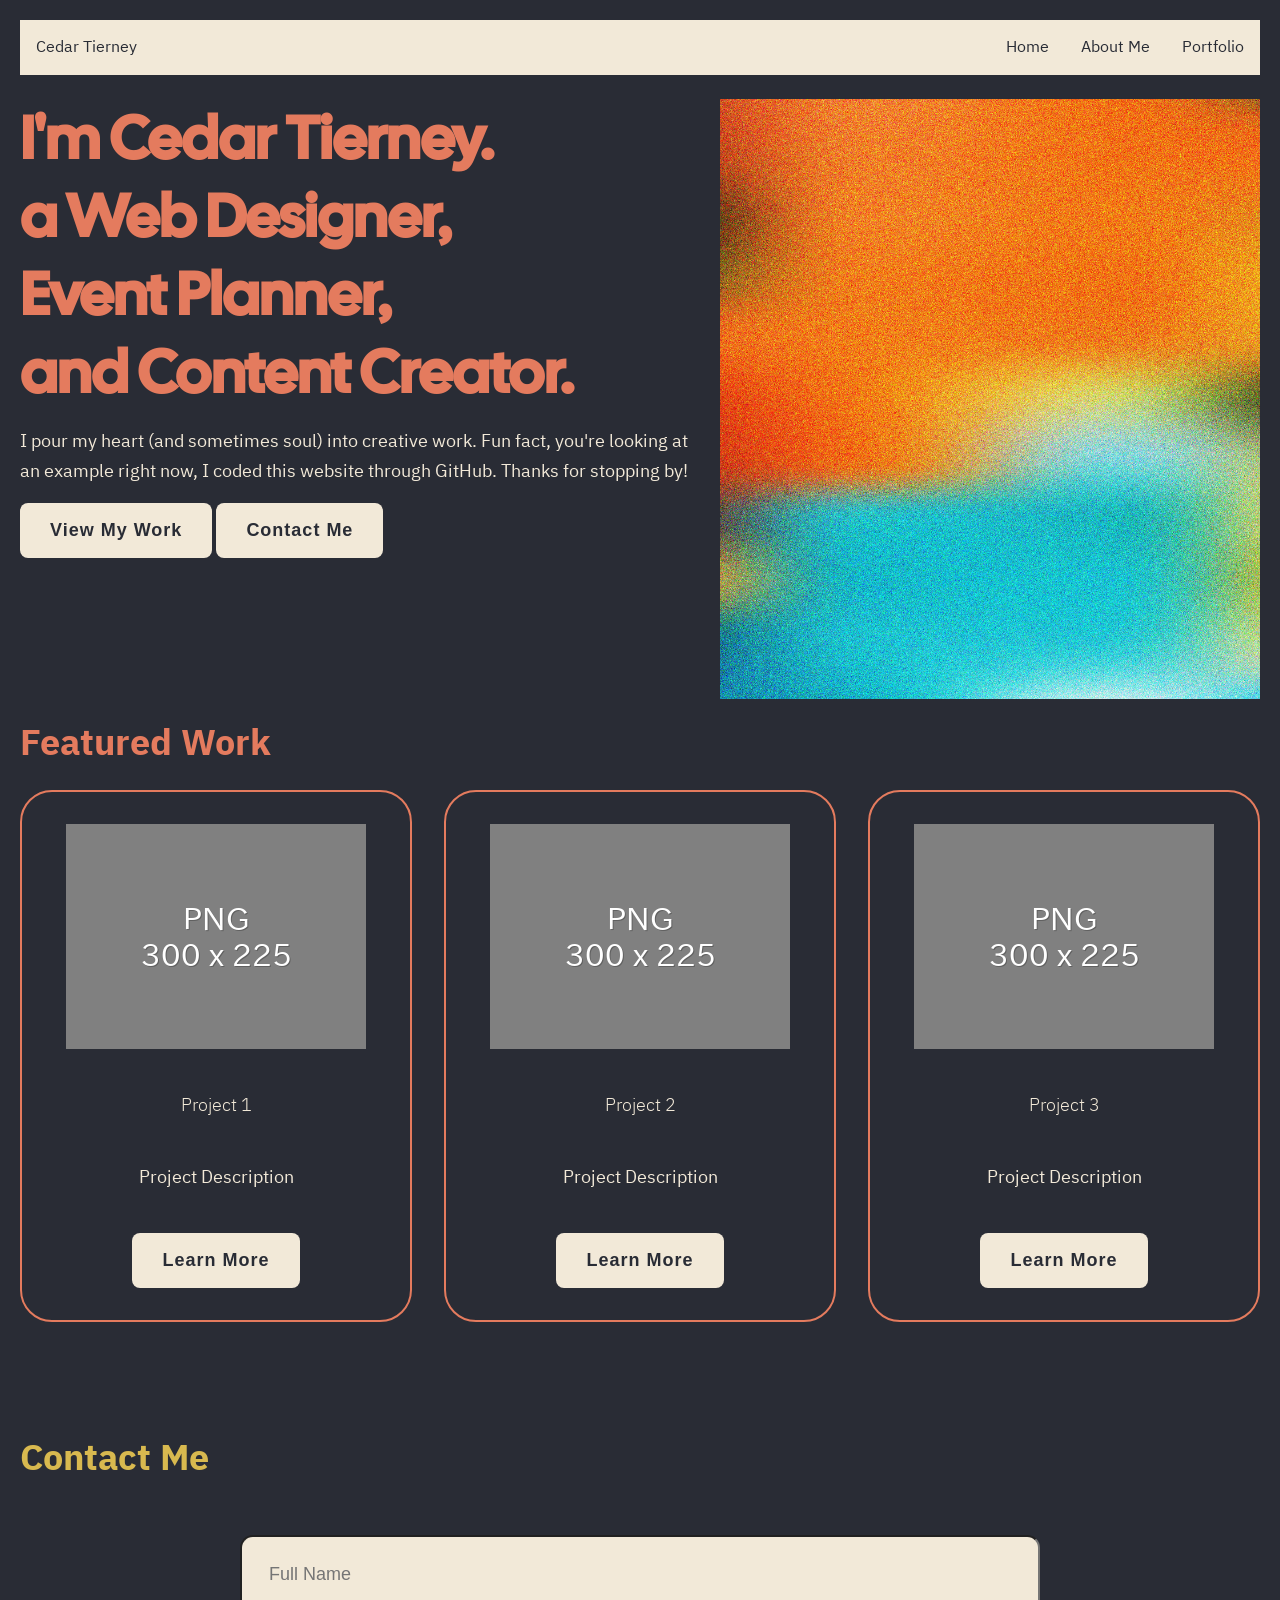
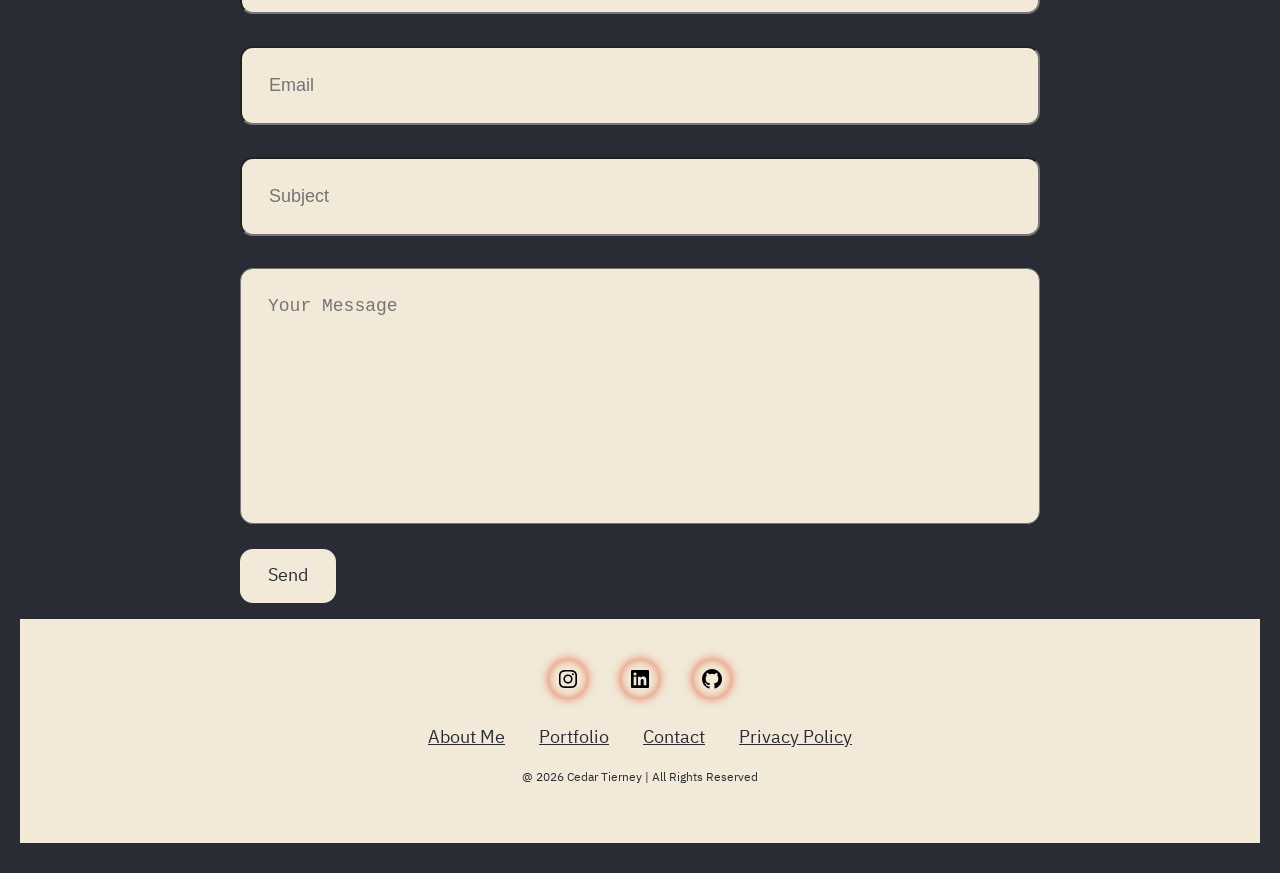
==== index.html @ a6abe727 "Change buttons to links for portfolio navigation" ====
<!DOCTYPE html>
<html lang="en">
<head>
    <meta charset="UTF-8">
    <meta name="viewport" content="width=device-width, initial-scale=1.0">
    <link rel="preconnect" href="https://fonts.googleapis.com">
<link rel="preconnect" href="https://fonts.gstatic.com" crossorigin>
<link href="https://fonts.googleapis.com/css2?family=Cal+Sans&family=IBM+Plex+Sans+Thai+Looped:wght@400;500;700&display=swap" rel="stylesheet">
    <title>Cedar Tierney's Portfolio</title>
    <link rel="stylesheet" href="style.css">
</head>
<body>

<!--nav bar-->
    
    <nav aria-label="Main navigation">
        <span class="nav-brand">Cedar Tierney</span>
        <ul>
            <li><a href="#about">Home</a></li>
            <li><a href="aboutme.html">About Me</a></li>
            <li><a href="portfolio.html">Portfolio</a></li>
        </ul>
    </nav>

<!--hero section-->

    <main class="portfolio-grid">
            <section id="about" class="about-sec">
  <div class="about-copy">
    <h1 class="mobile-center-heading">I'm Cedar Tierney. <span><br>a Web Designer,<br>Event Planner,<br>and Content Creator.</span></h1>
    <p>I pour my heart (and sometimes soul) into creative work. Fun fact, you're looking at an example right now, I coded this website through GitHub. Thanks for stopping by!</p>
    <div class="btn-box">
      <button href="portfolio.html" class="btn-1">View My Work</button>
      <button class="btn-2">Contact Me</button>
    </div>
  </div>

  <div class="img-box">
    <img src="images/AdobeStock_2054906013.jpeg" alt="Colorful abstract with orange red blue yellow green with grain overlay">
  </div>
</section>

<!--featured work section + project gallery-->

        <section class="featured-work">
            <h2 class="mobile-center-heading">Featured Work</h2>
        </section>
<!--first project-->
     <section id="projects" class="projects">
  <div class="projects-grid">
    <div class="projects-card">
      <img src="images/project-1.png" alt="">
      <h3>Project 1</h3>
      <p>Project Description</p>
      <button href="portfolio.html" class="btn-3">Learn More</button>
    </div>
<!--second project-->   
         <div class="projects-card">
      <img src="images/project-2.png" alt="">
      <h3>Project 2</h3>
      <p>Project Description</p>
      <button href="portfolio.html" class="btn-4">Learn More</button>
    </div>
<!--third project-->      
            <div class="projects-card">
      <img src="images/project-3.png" alt="">
      <h3>Project 3</h3>
      <p>Project Description</p>
      <button href="portfolio.html" class="btn-5">Learn More</button>
    </div>
  </div>
</section>
<!--contact me section + form-->
        
        <section class ="contact-form">
            <h2 class = "contact-me">Contact <span>Me</span></h2>    
            <form action ="#">
                <div class ="input-box">
                    <input type="text" placeholder="Full Name">
                    <input type="email"
                        placeholder="Email">
                    
                </div>    
                <div class ="input-box">
                    <input type="text"
                        placeholder="Subject">
                </div>    

                <textarea name="" id="" cols="30" rows ="10" placeholder="Your Message"></textarea>
                <input type="submit" value="Send"
                    class="btn-6">
            </form>

<!--footer section-->

        <footer class="footer">

            <div class="social">
                <a href="https://www.instagram.com/rsj_ctierney">
        <img src="images/bx-instagram.svg" alt="Instagram">
    </a>
    <a href="https://www.linkedin.com/in/cedar-tierney-rsj/">
        <img src="images/bx-linkedin-square.svg" alt="LinkedIn">
    </a>
    <a href="https://github.com/velvethyacinth">
        <img src="images/bx-github.svg" alt="GitHub">
    </a>
            </div>    
            
            <ul class="list">
                <li>
                    <a href="aboutme.html">About Me</a>
                </li> 
                 <li>
                    <a href="portfolio.html">Portfolio</a>
                </li> 
                 <li>
                    <a href="#contact-form">Contact</a>
                </li> 
                 <li>
                    <a href="#">Privacy Policy</a>
                </li> 
            </ul>    

            <p class="copyright">@ 2026 Cedar Tierney | All Rights Reserved</p>    
            
              <script src="index.js"></script>
</body>
</html>
---- style.css ----
/* Base page styles */
html {
  background-color: #292C35;
}
body {
  font-family: "IBM Plex Sans Thai Looped", sans-serif;
  font-weight: 400;
  margin: 20px;
  font-style: normal;
}

/* Headings */

h1 {
  font-family: "Cal Sans", sans-serif;
  font-weight: 700;
  font-size: 60px;
  font-style: normal;
  color: #e47b5e; 
  margin-top: 0;
  margin-bottom: 1rem;
}

h2 {
  font-family: "IBM Plex Sans Thai Looped", sans-serif;
  font-weight: 700;
  font-size: 18px;
  font-style: normal;
  color: #d8b94f;
}

h3{
  font-family: "IBM Plex Sans Thai Looped", sans-serif;
  font-weight: 300;
  font-size: 18px;
  font-style: normal;
  color: #f2e9d8;
}

/* Paragraphs */
p {
    color: #f2e9d8;
    font-size: 18px;
    margin-top: 0;
    margin-bottom: 1rem;
}

.grid-container {
    display: grid;
    grid-template-columns: 1fr;
    gap: 20px;
}

/* Tablet Layout (Screens 768px and up) */
@media (min-width: 768px) {
    .grid-container {
        grid-template-columns: repeat(2, 1fr); /* 2 equal columns */
    }
}

/* Desktop Layout (Screens 1024px and up) */
@media (min-width: 1024px) {
    .grid-container {
        grid-template-columns: repeat(4, 1fr); /* 4 equal columns */
    }
}

/*hero section + image*/

.about-sec {
  display: grid;
  grid-template-columns: minmax(0, 1fr) minmax(0, 540px);
  gap: 32px;
  align-items: start;
}

.about-copy h1,
.about-copy p {
  margin: 0 0 1rem;
}

.about-sec > .btn-box {
    grid-column: 1;
    grid-row: 3;
}

.about-sec .btn-1{
  padding: 15px 28px;
  background-color:#f2e9d8;
  color: #292c35;
  border: 2px solid transparent;
  border-radius: 8px;
  font-size: 18px;
  letter-spacing: 1px;
  font-weight: 600;
  transition: 0.3s ease;
  cursor: pointer;
}

.btn-1:hover {
    background-color: #e47b5e;
}

.about-sec .btn-2{
  padding: 15px 28px;
  background-color:#f2e9d8;
  color: #292c35;
  border: 2px solid transparent;
  border-radius: 8px;
  font-size: 18px;
  letter-spacing: 1px;
  font-weight: 600;
  transition: 0.3s ease;
  cursor: pointer;
}

.btn-2:hover {
    background-color: #d8b94f;
}

.img-box {
    grid-column: 2;
    grid-row: 1 / span 3;
    justify-self: center;
    width: 100%;
    max-width: 540px;
}

.img-box img {
    display: block;
    width: 100%;
    max-width: 540px;
    height: 600px;
    object-fit: cover;
}

/*featured projects header + grid*/

.featured-work h2 {
  color: #e47b5e;
  text-align: left;
  margin-top: 1rem;
  margin-bottom: 1rem;
  font-size: 36px;
}
*,
*::before,
*::after {
  box-sizing: border-box;
}
.projects-grid {
  display: grid;
  grid-template-columns: repeat(auto-fit, minmax(min(100%, 300px), 1fr));
  gap: 2rem;
}
.projects-card {
  min-width: 0;
  padding: 2rem 1rem;
  display: flex;
  flex-direction: column;
  align-items: center;
  text-align: center;
  gap: 1.5rem;
  border: 2px solid #e47b5e;
  border-radius: 2rem;
  transition: 0.3s ease-in-out;
}
.projects-card:hover {
  transform: translateY(-10px) scale(1.02);
}
.projects-card img {
  display: block;
  max-width: 100%;
  height: auto;
}
.projects-card button{
  padding: 15px 28px;
  background-color:#f2e9d8;
  color: #292c35;
  border: 2px solid transparent;
  border-radius: 8px;
  font-size: 18px;
  letter-spacing: 1px;
  font-weight: 600;
  transition: 0.3s ease;
  cursor: pointer;
}
.projects-card button:hover {
  border: 2px solid #d8b94f;
  background-color: #f2e9d8;
  color: #292c35;
}

/*contact me section + form*/

.contact-form h2{
  text-align: left;
  margin-top: 3em;
  margin-botton: 1em;
  font-size: 36px;
}

.contact-form form{
  max-width: 50em;
  margin: 1rem auto;
  text-align: left;
  margin-botton: 3em;
}

.contact-form form .input-box{
  display: flex;
  justify-content: left;
  flex-wrap: wrap;
}

.contact-form form .input-box input,
.contact-form form textarea{
  width: 100%;
  padding: 1.5em;
  font-size: 18px;
  color: #292c35;
  background: #f2e9d8;
  border-radius: .8rem;
  margin: 1rem 0;
  resize: none;
}
.btn-6 {
    display: inline-block;
    width: auto;
    padding: 12px 28px;
    border: 0;
    border-radius: 0.8rem;
    background-color: #f2e9d8;
    color: #292c35;
    font: inherit;
    font-size: 18px;
    cursor: pointer;
}

.btn-6:hover {
    background-color: #d8b94f;
}

/*footer section*/

.footer{
  position: relative;
  bottom: 0;
  width: 100%;
  padding: 40px 0;
  background-color: #f2e9d8;
}
.footer .social{
  display: flex;
  justify-content: center;
  align-items: center;
  gap: 16px;
  text-align: center;
  padding-bottom: 25px;
  color: #292c35;
}
.footer .social a{
  font-size: 24px;
  color: #292c35;
  border: 2px sold #e47b5e;
  width: 40px;
  height: 40px;
  line-height: 38px;
  display: flex;
  align-items: center;
  justify-content: center;
  border-radius: 50%;
  margin: 0 8px;
  box-shadow: inset 0 0 10px #e47b5e, 0 0 10px #e47b5e;
  transition: 0.3s ease;
}
.footer .social a:hover{
  transform: scale(1.2)translateY(-10px);
  color: #e47b5e;
  border: 2px solid #e47b5e;
}
.footer .social img {
  display: block;
  width: 24px;
  height: 24px;
}
.footer ul{
  margin-top: 0;
  padding: 0;
  font-size: 18px;
  line-height: 1.6;
  margin-bottom: 0;
  text-align: center;
}
.footer ul li a{
  color: #292c35;
  border-botton: 3px solid transparent;
  transition: 0.3s ease;
}
.footer ul li a:hover{
  border-bottom: 3px solid #e47b5e;
}
.footer ul li{
  display: inline-block;
  padding: 0 15px;
}
.footer .copyright{
  margin-top: 15px;
  text-align: center;
  font-size: 12px;
  color: #292c35;
}
  
/* Tablet & Desktop Layout (600px and up) */
@media (min-width: 600px) {
    .mobile-center-heading {
        grid-area: 1 / span 6;
    }
    .section {
        grid-area: 2 / span 1;
    }
}

/* Mobile Layout Fixes (767px and down) */
@media (max-width: 767px) {
    .about-sec {
        grid-template-columns: minmax(0, 1fr);
    }
    .about-sec > h1,
    .about-sec > p,
    .about-sec > .btn-box,
    .img-box {
        grid-column: 1;
        grid-row: auto;
    }
    .mobile-center-heading {
        text-align: center;
        display: block;
        padding-left: 15px;
        padding-right: 15px;
        margin-bottom: 20px;
    }
}

/* Device Orientation Font Size Adjustment */
@media (orientation: portrait) {
    body {
        font-size: 18px;
    }
}

/* Horizontal Navigation Bar */
nav {
    display: flex;
    align-items: center;
    justify-content: space-between;
    background-color: #f2e9d8;
    margin-bottom: 1.5rem;
}
.nav-brand {
    color: #292c35;
    padding: 14px 16px;
    margin-right: auto;
}

nav ul {
    display: flex;
    align-items: center;
    list-style: none;
    background: transparent;
    margin: 0;
    padding: 0;
    flex-wrap: wrap;
}

nav li {
    float: none;
}

nav a:link,
nav a:visited {
    display: block;
    padding: 14px 16px;
    color: #292c35;
    text-decoration: none;
}

nav a:hover,
nav a:active {
    color: white;
    background-color: #111;
    text-decoration: underline;
}
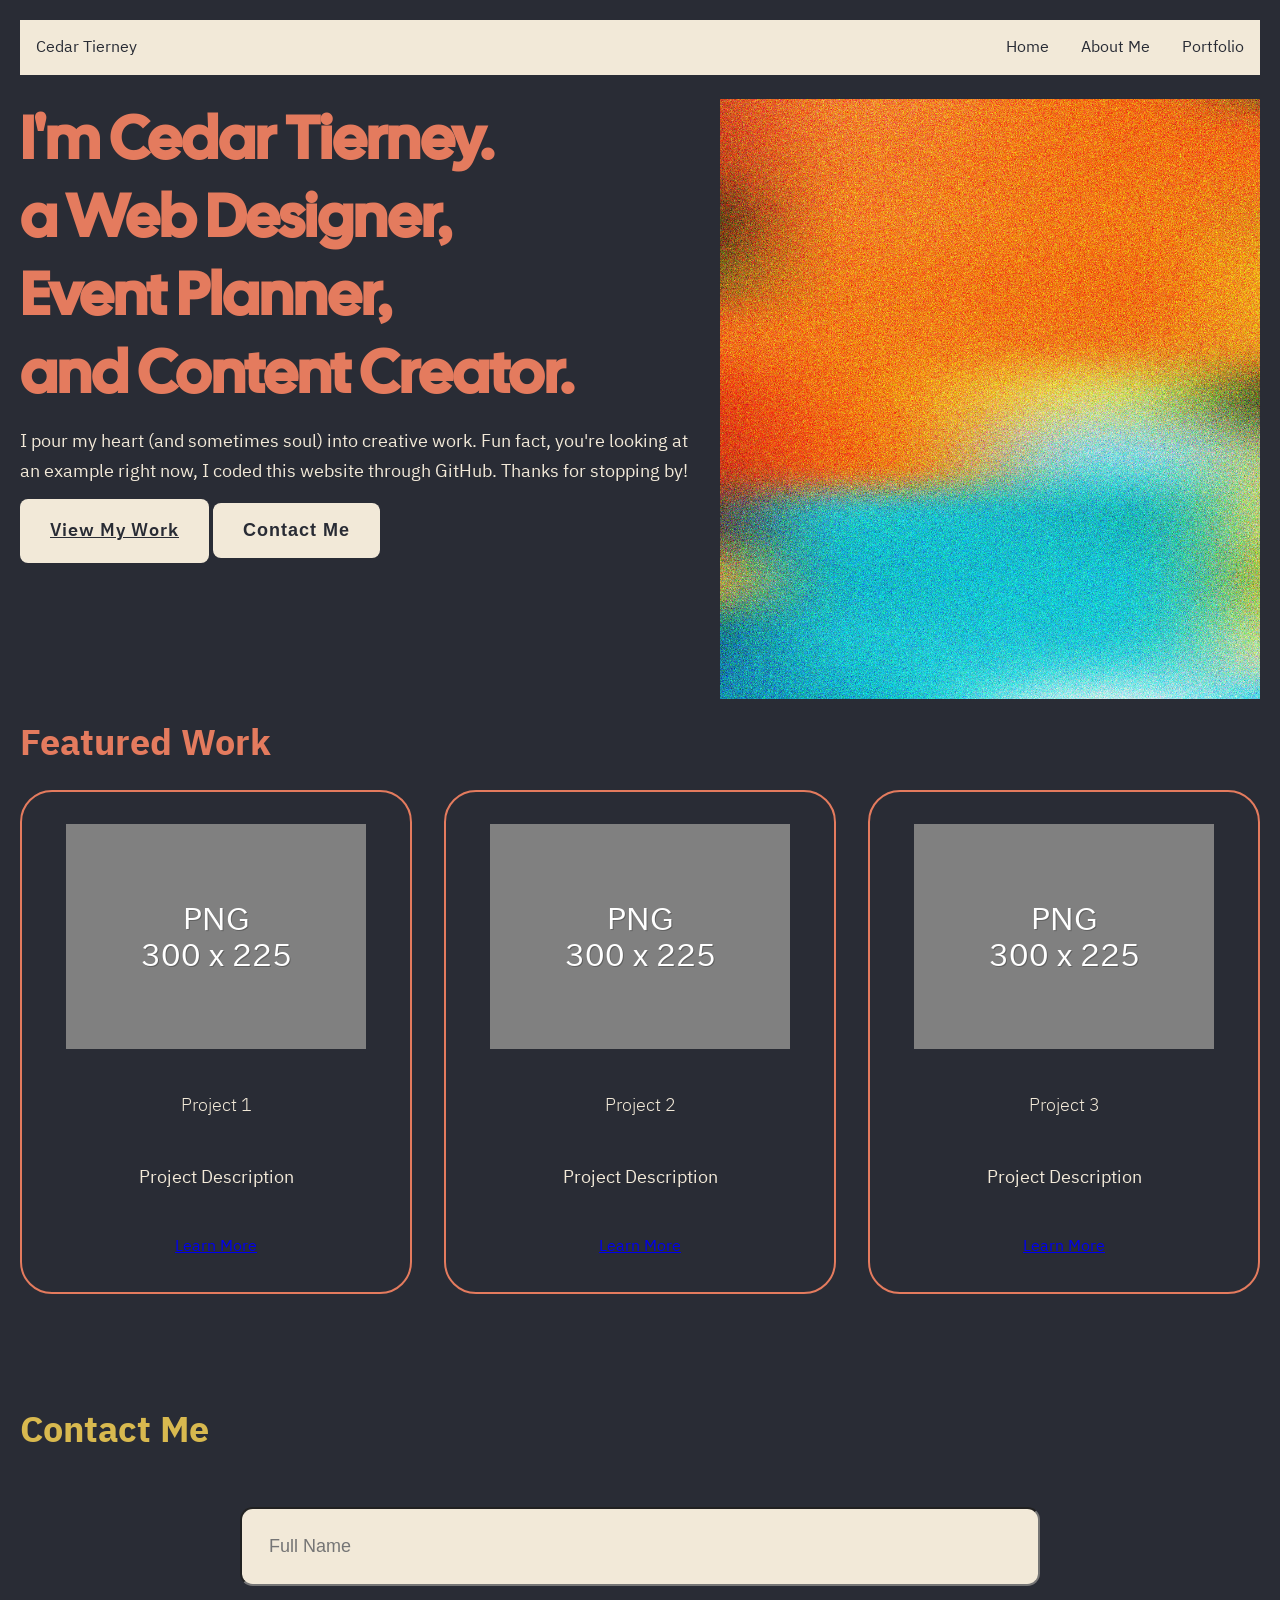
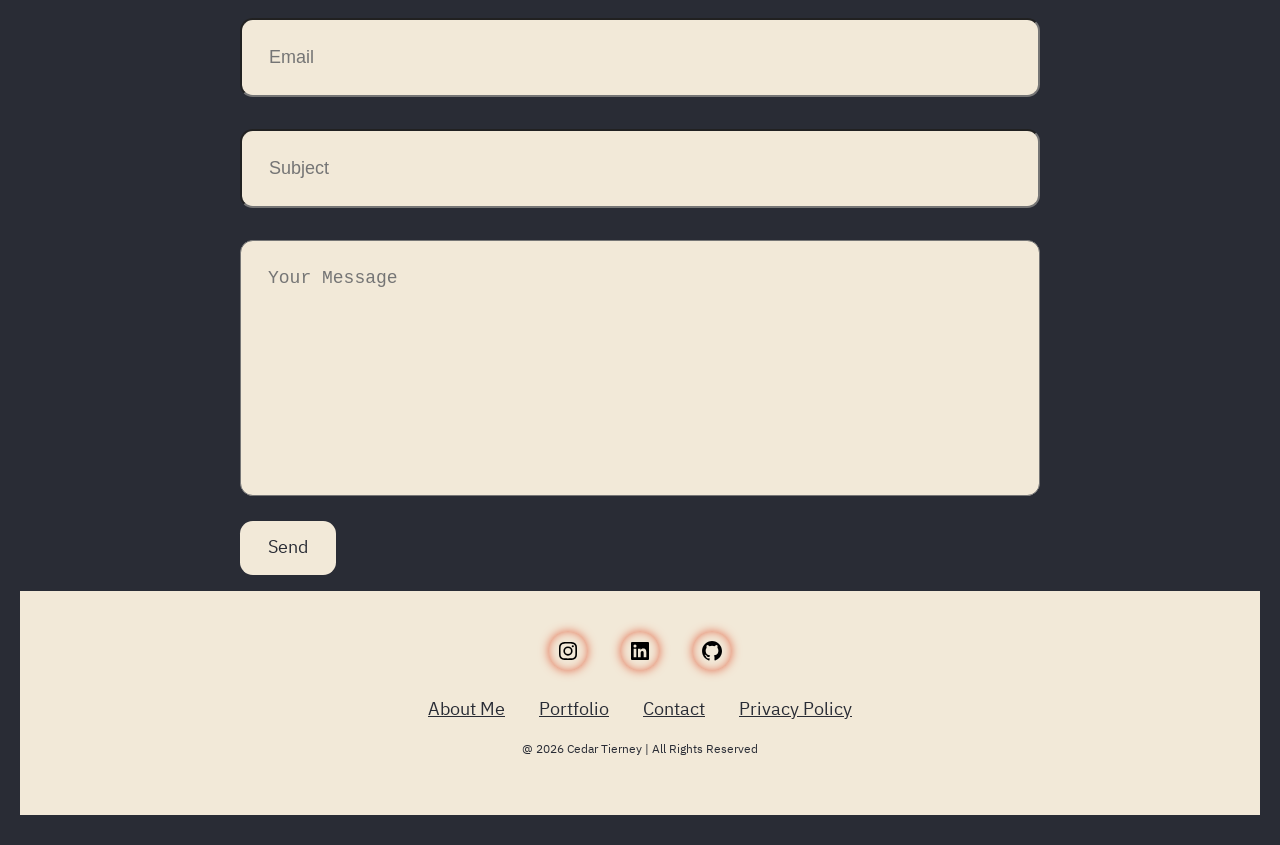
==== commit 2f07b3d2: "Replace buttons with links for navigation" ====
--- a/index.html
+++ b/index.html
@@ -30,7 +30,7 @@
     <h1 class="mobile-center-heading">I'm Cedar Tierney. <span><br>a Web Designer,<br>Event Planner,<br>and Content Creator.</span></h1>
     <p>I pour my heart (and sometimes soul) into creative work. Fun fact, you're looking at an example right now, I coded this website through GitHub. Thanks for stopping by!</p>
     <div class="btn-box">
-      <button href="portfolio.html" class="btn-1">View My Work</button>
+      <a href="portfolio.html" class="btn-1">View My Work</a>
       <button class="btn-2">Contact Me</button>
     </div>
   </div>
@@ -52,21 +52,21 @@
       <img src="images/project-1.png" alt="">
       <h3>Project 1</h3>
       <p>Project Description</p>
-      <button href="portfolio.html" class="btn-3">Learn More</button>
+      <a href="portfolio.html" class="btn-3">Learn More</a>
     </div>
 <!--second project-->   
          <div class="projects-card">
       <img src="images/project-2.png" alt="">
       <h3>Project 2</h3>
       <p>Project Description</p>
-      <button href="portfolio.html" class="btn-4">Learn More</button>
+      <a href="portfolio.html" class="btn-4">Learn More</a>
     </div>
 <!--third project-->      
             <div class="projects-card">
       <img src="images/project-3.png" alt="">
       <h3>Project 3</h3>
       <p>Project Description</p>
-      <button href="portfolio.html" class="btn-5">Learn More</button>
+      <a href="portfolio.html" class="btn-5">Learn More</a>
     </div>
   </div>
 </section>
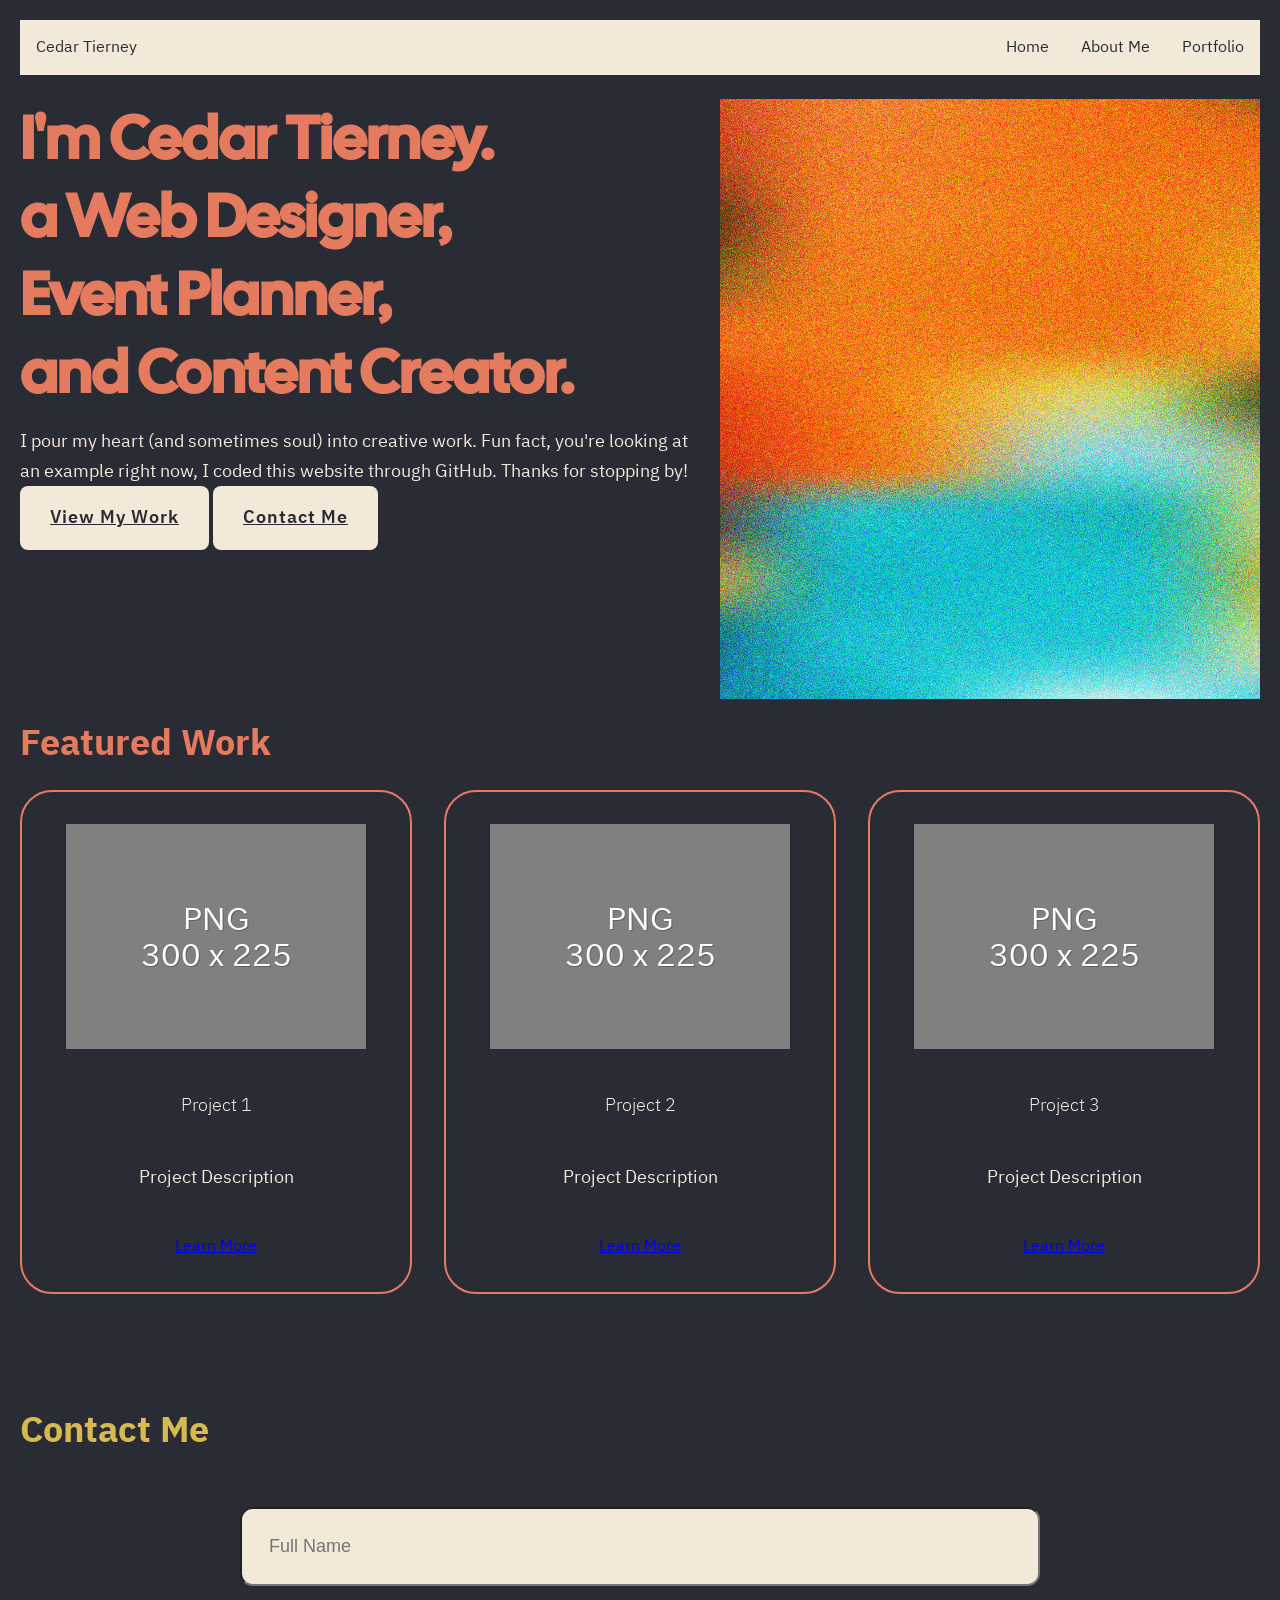
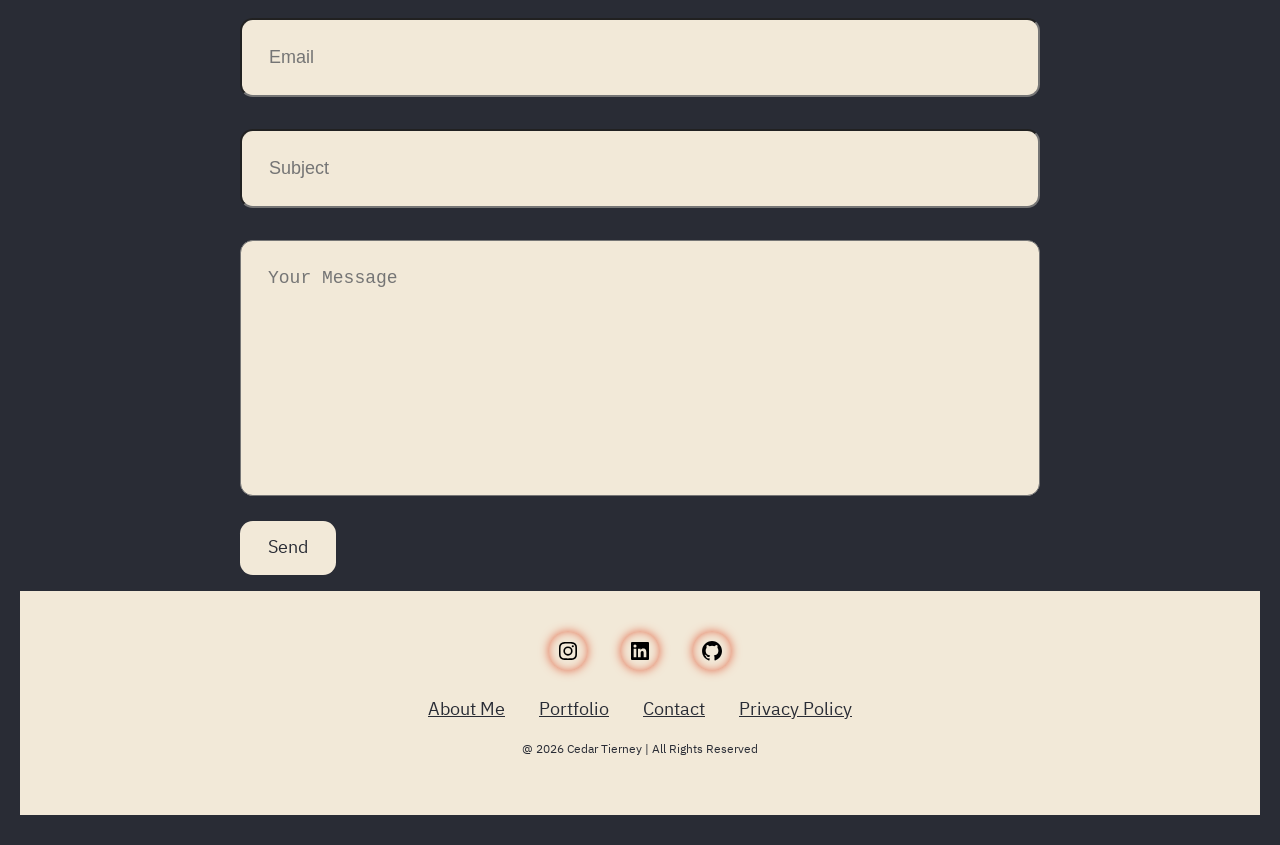
==== commit 7c5677b8: "Replace 'Contact Me' button with link" ====
--- a/index.html
+++ b/index.html
@@ -31,7 +31,7 @@
     <p>I pour my heart (and sometimes soul) into creative work. Fun fact, you're looking at an example right now, I coded this website through GitHub. Thanks for stopping by!</p>
     <div class="btn-box">
       <a href="portfolio.html" class="btn-1">View My Work</a>
-      <button class="btn-2">Contact Me</button>
+      <a href="#contact" class="btn-2">Contact Me</a>
     </div>
   </div>
 
@@ -72,7 +72,7 @@
 </section>
 <!--contact me section + form-->
         
-        <section class ="contact-form">
+        <section id= "contact" class ="contact-form">
             <h2 class = "contact-me">Contact <span>Me</span></h2>    
             <form action ="#">
                 <div class ="input-box">
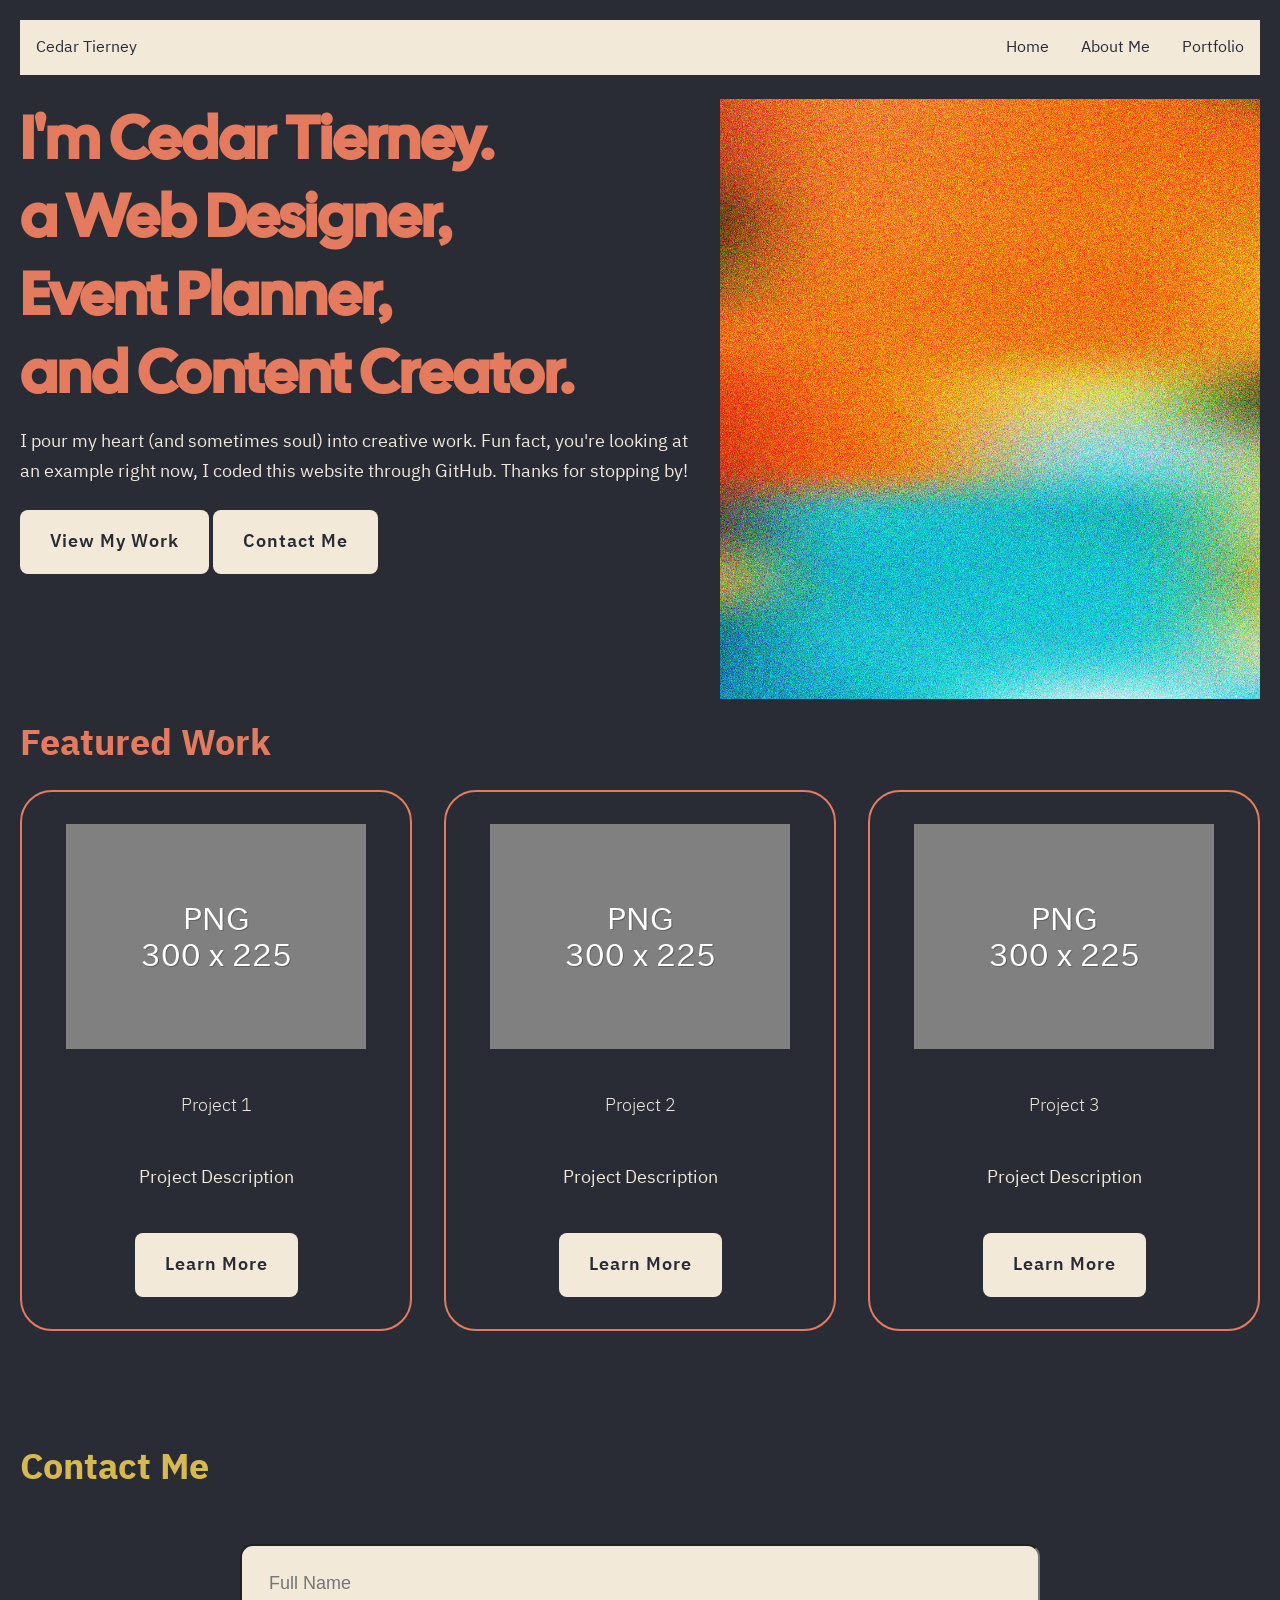
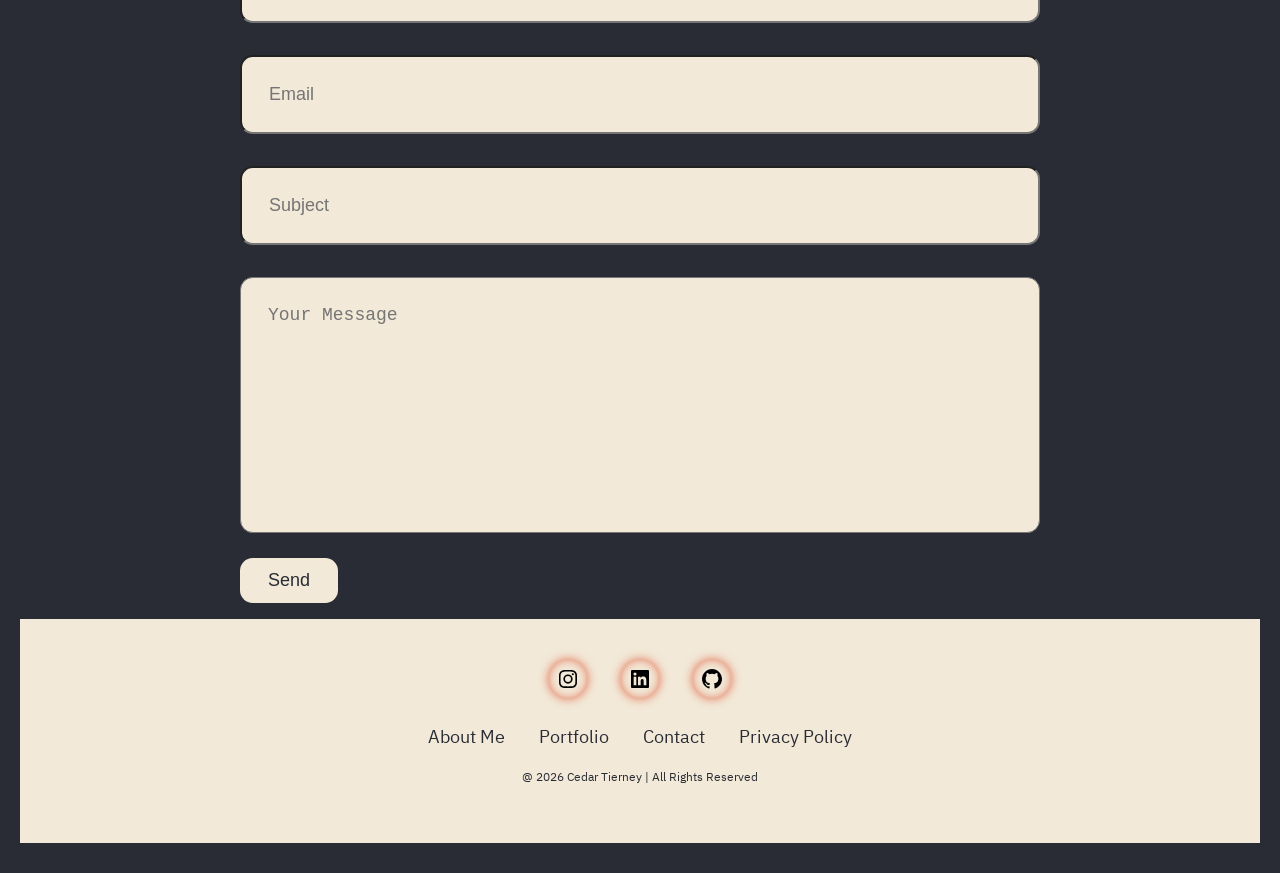
==== commit 77c4a300: "Change main class from 'portfolio-grid' to 'home-layout'" ====
--- a/index.html
+++ b/index.html
@@ -24,7 +24,7 @@
 
 <!--hero section-->
 
-    <main class="portfolio-grid">
+    <main class="home-layout">
             <section id="about" class="about-sec">
   <div class="about-copy">
     <h1 class="mobile-center-heading">I'm Cedar Tierney. <span><br>a Web Designer,<br>Event Planner,<br>and Content Creator.</span></h1>
--- a/style.css
+++ b/style.css
@@ -74,12 +74,22 @@
   align-items: start;
 }
 
+.about-copy {
+  display: flex;
+  flex-direction: column;
+  gap: 1rem;
+}
+
 .about-copy h1,
 .about-copy p {
-  margin: 0 0 1rem;
-}
-
-.about-sec > .btn-box {
+  margin: 0;
+}
+
+.about-copy p {
+  margin-bottom: 1.5rem;
+}
+
+.about-sec .btn-box{
     grid-column: 1;
     grid-row: 3;
 }
@@ -91,10 +101,12 @@
   border: 2px solid transparent;
   border-radius: 8px;
   font-size: 18px;
+  text-decoration: none;
   letter-spacing: 1px;
   font-weight: 600;
   transition: 0.3s ease;
   cursor: pointer;
+  
 }
 
 .btn-1:hover {
@@ -108,6 +120,7 @@
   border: 2px solid transparent;
   border-radius: 8px;
   font-size: 18px;
+  text-decoration: none;
   letter-spacing: 1px;
   font-weight: 600;
   transition: 0.3s ease;
@@ -173,19 +186,20 @@
   max-width: 100%;
   height: auto;
 }
-.projects-card button{
+.projects-card a{
   padding: 15px 28px;
   background-color:#f2e9d8;
   color: #292c35;
   border: 2px solid transparent;
   border-radius: 8px;
   font-size: 18px;
+  text-decoration: none;
   letter-spacing: 1px;
   font-weight: 600;
   transition: 0.3s ease;
   cursor: pointer;
 }
-.projects-card button:hover {
+.projects-card a:hover {
   border: 2px solid #d8b94f;
   background-color: #f2e9d8;
   color: #292c35;
@@ -232,7 +246,7 @@
     border-radius: 0.8rem;
     background-color: #f2e9d8;
     color: #292c35;
-    font: inherit;
+    font: IBM Plex Sans Thai Looped;
     font-size: 18px;
     cursor: pointer;
 }
@@ -294,6 +308,7 @@
 }
 .footer ul li a{
   color: #292c35;
+  text-decoration: none;
   border-botton: 3px solid transparent;
   transition: 0.3s ease;
 }
@@ -348,6 +363,161 @@
         font-size: 18px;
     }
 }
+
+/*grid display of all projects on porfolio.html*/
+
+/* portfolio collection */
+
+.portfolio-collection {
+  display: flex;
+  flex-direction: column;
+  gap: 28px;
+  padding: 64px 48px;
+  background: #fff;
+  border-block: 2px solid #141414;
+  color: #141414;
+  font-family: "IBM Plex Sans Thai Looped", sans-serif;
+}
+
+.portfolio-collection .portfolio-grid {
+  display: grid;
+  grid-template-columns: repeat(auto-fit, minmax(min(260px, 100%), 1fr));
+  gap: 28px;
+}
+
+.portfolio-heading {
+  display: flex;
+  flex-direction: column;
+  gap: 8px;
+}
+
+.portfolio-eyebrow {
+  margin: 0;
+  color: #4a4a4a;
+  font-size: 13px;
+  font-weight: 700;
+  letter-spacing: 0.1em;
+  text-transform: uppercase;
+}
+
+.portfolio-heading h2 {
+  margin: 0;
+  font-family: "Cal Sans", sans-serif;
+  font-size: clamp(30px, 4.5vw, 44px);
+  line-height: 1.1;
+}
+
+/* filter buttons */
+
+.portfolio-filters {
+  display: flex;
+  flex-wrap: wrap;
+  gap: 10px;
+}
+
+.portfolio-filters button {
+  min-height: 44px;
+  padding: 0 18px;
+  border: 2px solid #141414;
+  border-radius: 999px;
+  background: #fff;
+  color: #141414;
+  font: inherit;
+  font-weight: 700;
+  cursor: pointer;
+}
+
+.portfolio-filters button[aria-pressed="true"] {
+  background: #141414;
+  color: #fff;
+}
+
+.portfolio-filters button:focus-visible,
+.portfolio-card a:focus-visible {
+  outline: 3px solid #715b00;
+  outline-offset: 4px;
+}
+
+/* responsive project grid */
+
+.portfolio-grid {
+  display: grid;
+  grid-template-columns: repeat(auto-fit, minmax(min(260px, 100%), 1fr));
+  gap: 28px;
+}
+
+.portfolio-card {
+  min-width: 0;
+}
+
+.portfolio-card a {
+  display: flex;
+  height: 100%;
+  flex-direction: column;
+  gap: 12px;
+  color: inherit;
+  text-decoration: none;
+}
+
+.portfolio-thumb {
+  display: flex;
+  aspect-ratio: 4 / 3;
+  align-items: center;
+  justify-content: center;
+  overflow: hidden;
+  padding: 16px;
+  border: 2px dashed #6f6f6b;
+  background: #e0e0dc;
+  color: #4a4a4a;
+  text-align: center;
+  transition: transform 0.15s ease, box-shadow 0.15s ease;
+}
+
+.portfolio-thumb img {
+  width: 100%;
+  height: 100%;
+  object-fit: cover;
+}
+
+.portfolio-card a:hover .portfolio-thumb,
+.portfolio-card a:focus-visible .portfolio-thumb {
+  transform: translate(-3px, -3px);
+  border-style: solid;
+  box-shadow: 6px 6px 0 #141414;
+}
+
+.portfolio-card h3 {
+  margin: 0;
+  font-family: "Cal Sans", sans-serif;
+  font-size: 22px;
+}
+
+.portfolio-card-meta {
+  color: #4a4a4a;
+}
+
+@media (max-width: 600px) {
+  .portfolio-collection {
+    padding: 48px 20px;
+  }
+}
+
+@media (prefers-reduced-motion: reduce) {
+  .portfolio-thumb {
+    transition: none;
+  }
+}
+
+ 
+
+
+ 
+ 
+
+ 
+ 
+
+
 
 /* Horizontal Navigation Bar */
 nav {
@@ -387,7 +557,7 @@
 
 nav a:hover,
 nav a:active {
-    color: white;
-    background-color: #111;
-    text-decoration: underline;
-}
+    color: #f2e9d8;
+    background-color: #292c35;
+    text-decoration: none;
+}
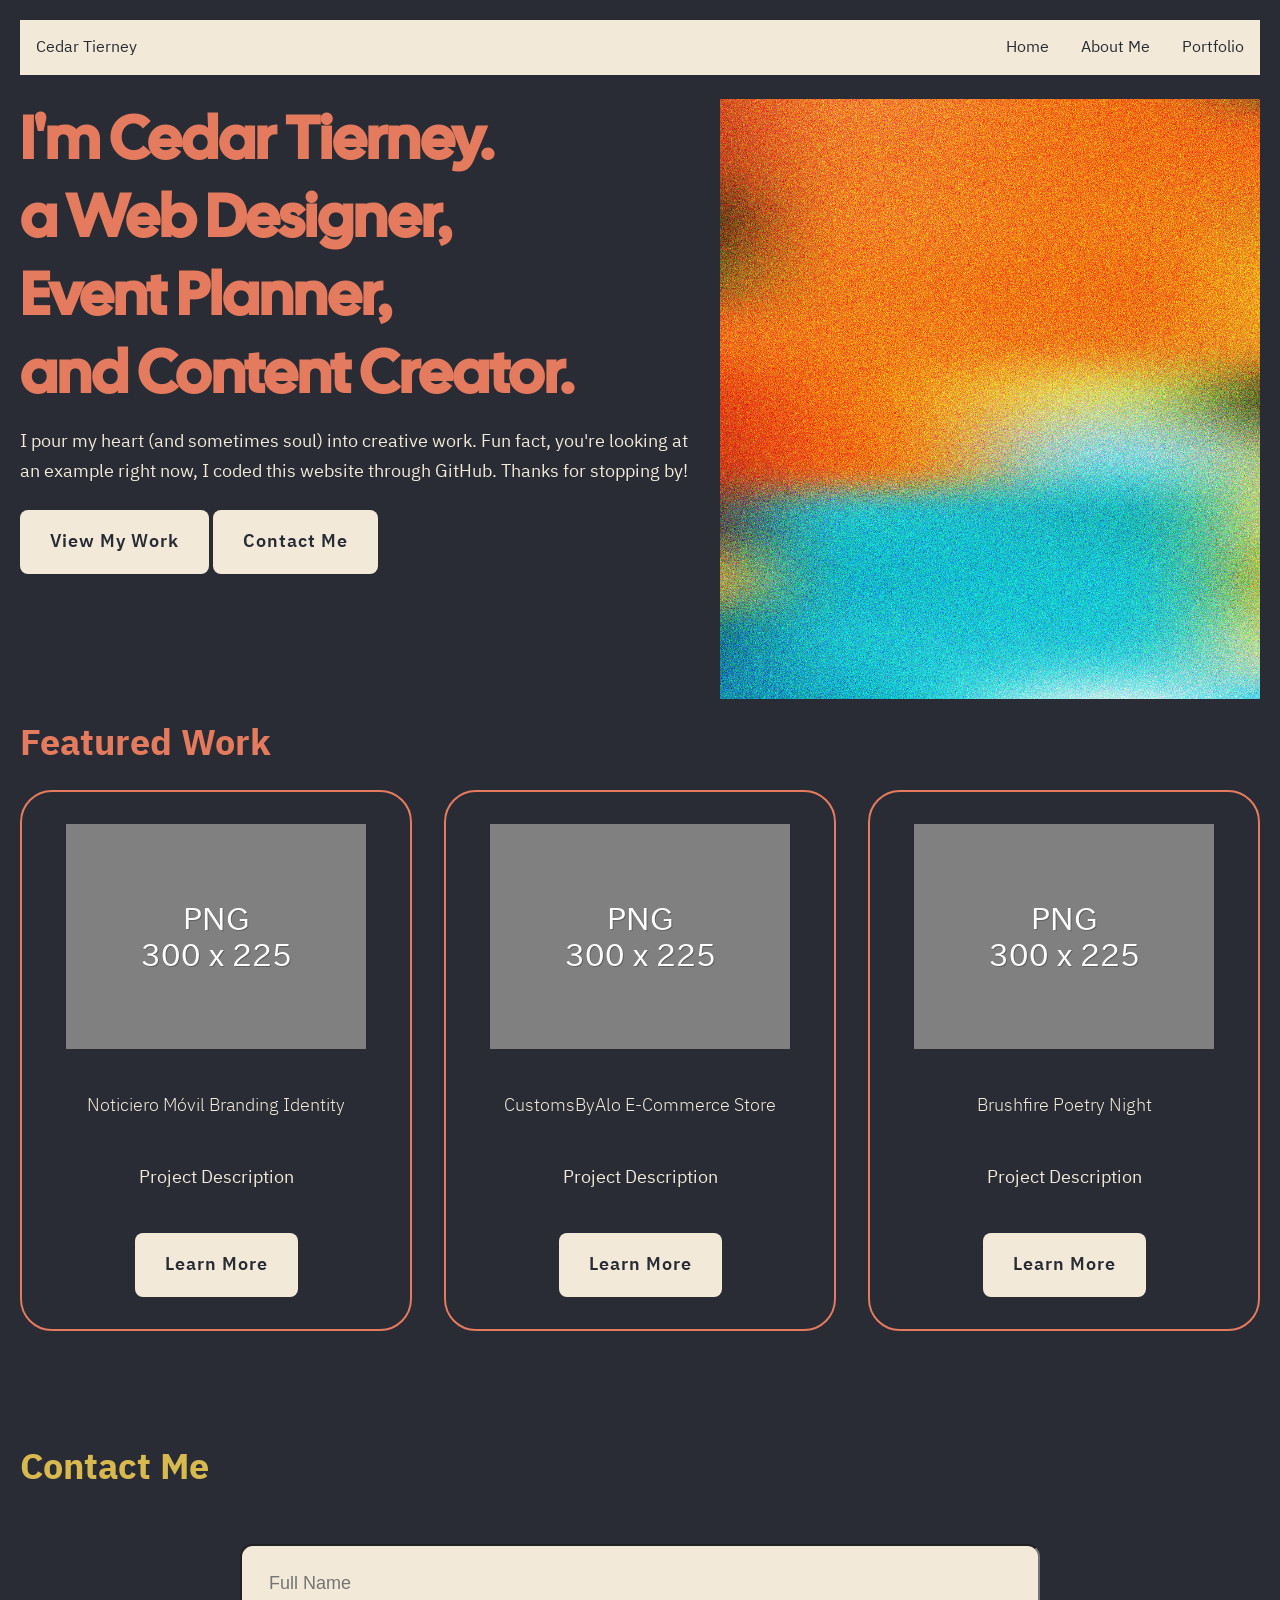
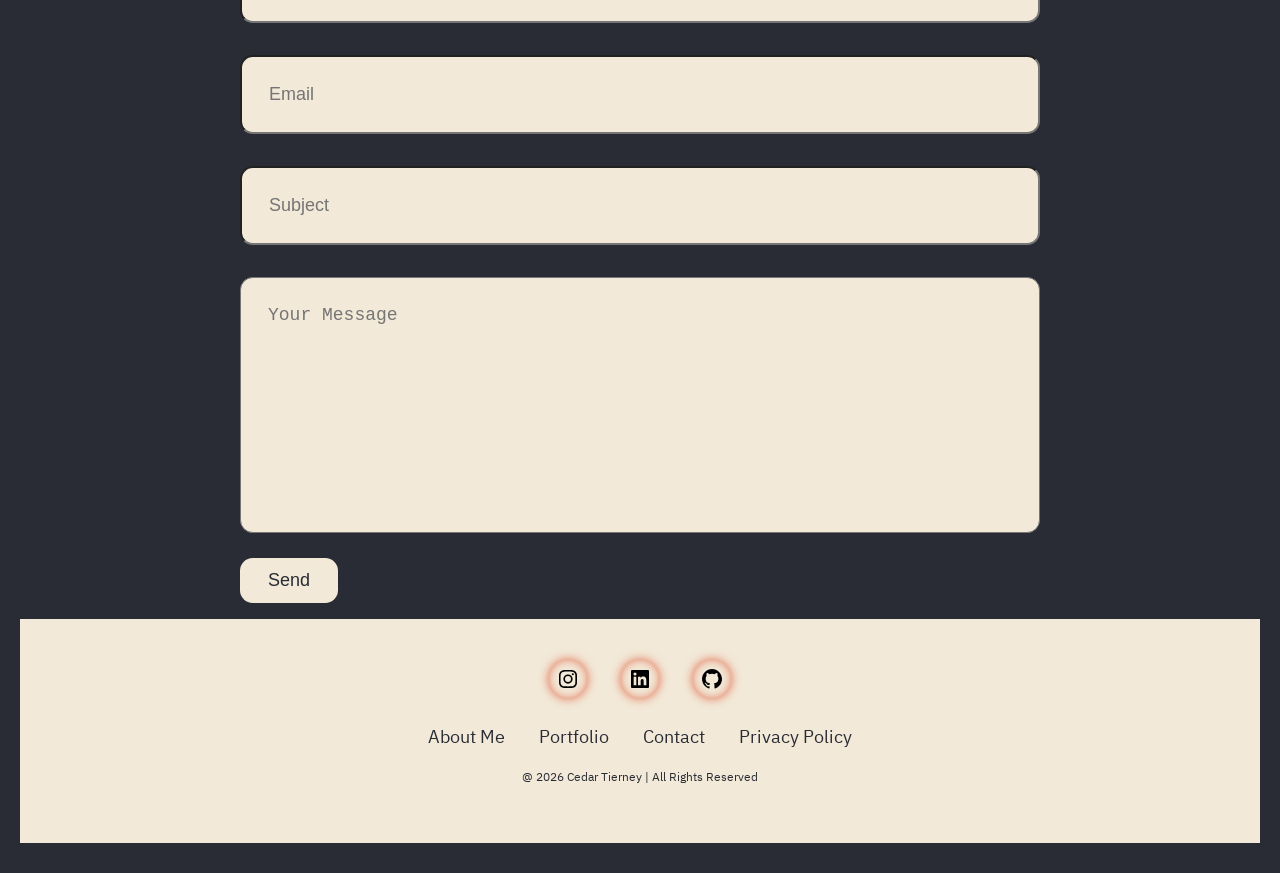
==== commit 52c4b7b8: "Update project titles in index.html" ====
--- a/index.html
+++ b/index.html
@@ -50,21 +50,21 @@
   <div class="projects-grid">
     <div class="projects-card">
       <img src="images/project-1.png" alt="">
-      <h3>Project 1</h3>
+      <h3>Noticiero Móvil Branding Identity</h3>
       <p>Project Description</p>
       <a href="portfolio.html" class="btn-3">Learn More</a>
     </div>
 <!--second project-->   
          <div class="projects-card">
       <img src="images/project-2.png" alt="">
-      <h3>Project 2</h3>
+      <h3>CustomsByAlo E-Commerce Store</h3>
       <p>Project Description</p>
       <a href="portfolio.html" class="btn-4">Learn More</a>
     </div>
 <!--third project-->      
             <div class="projects-card">
       <img src="images/project-3.png" alt="">
-      <h3>Project 3</h3>
+      <h3>Brushfire Poetry Night</h3>
       <p>Project Description</p>
       <a href="portfolio.html" class="btn-5">Learn More</a>
     </div>
--- a/style.css
+++ b/style.css
@@ -66,6 +66,10 @@
 }
 
 /*hero section + image*/
+
+.home-layout {
+  display: block;
+}
 
 .about-sec {
   display: grid;
@@ -373,9 +377,9 @@
   flex-direction: column;
   gap: 28px;
   padding: 64px 48px;
-  background: #fff;
-  border-block: 2px solid #141414;
-  color: #141414;
+  background: #292c35;
+  border-block: 2px solid #292c35;
+  color: #f2e9d8;
   font-family: "IBM Plex Sans Thai Looped", sans-serif;
 }
 
@@ -393,7 +397,7 @@
 
 .portfolio-eyebrow {
   margin: 0;
-  color: #4a4a4a;
+  color: #d8b94f;
   font-size: 13px;
   font-weight: 700;
   letter-spacing: 0.1em;
@@ -403,6 +407,7 @@
 .portfolio-heading h2 {
   margin: 0;
   font-family: "Cal Sans", sans-serif;
+  color: #e47b5e; 
   font-size: clamp(30px, 4.5vw, 44px);
   line-height: 1.1;
 }
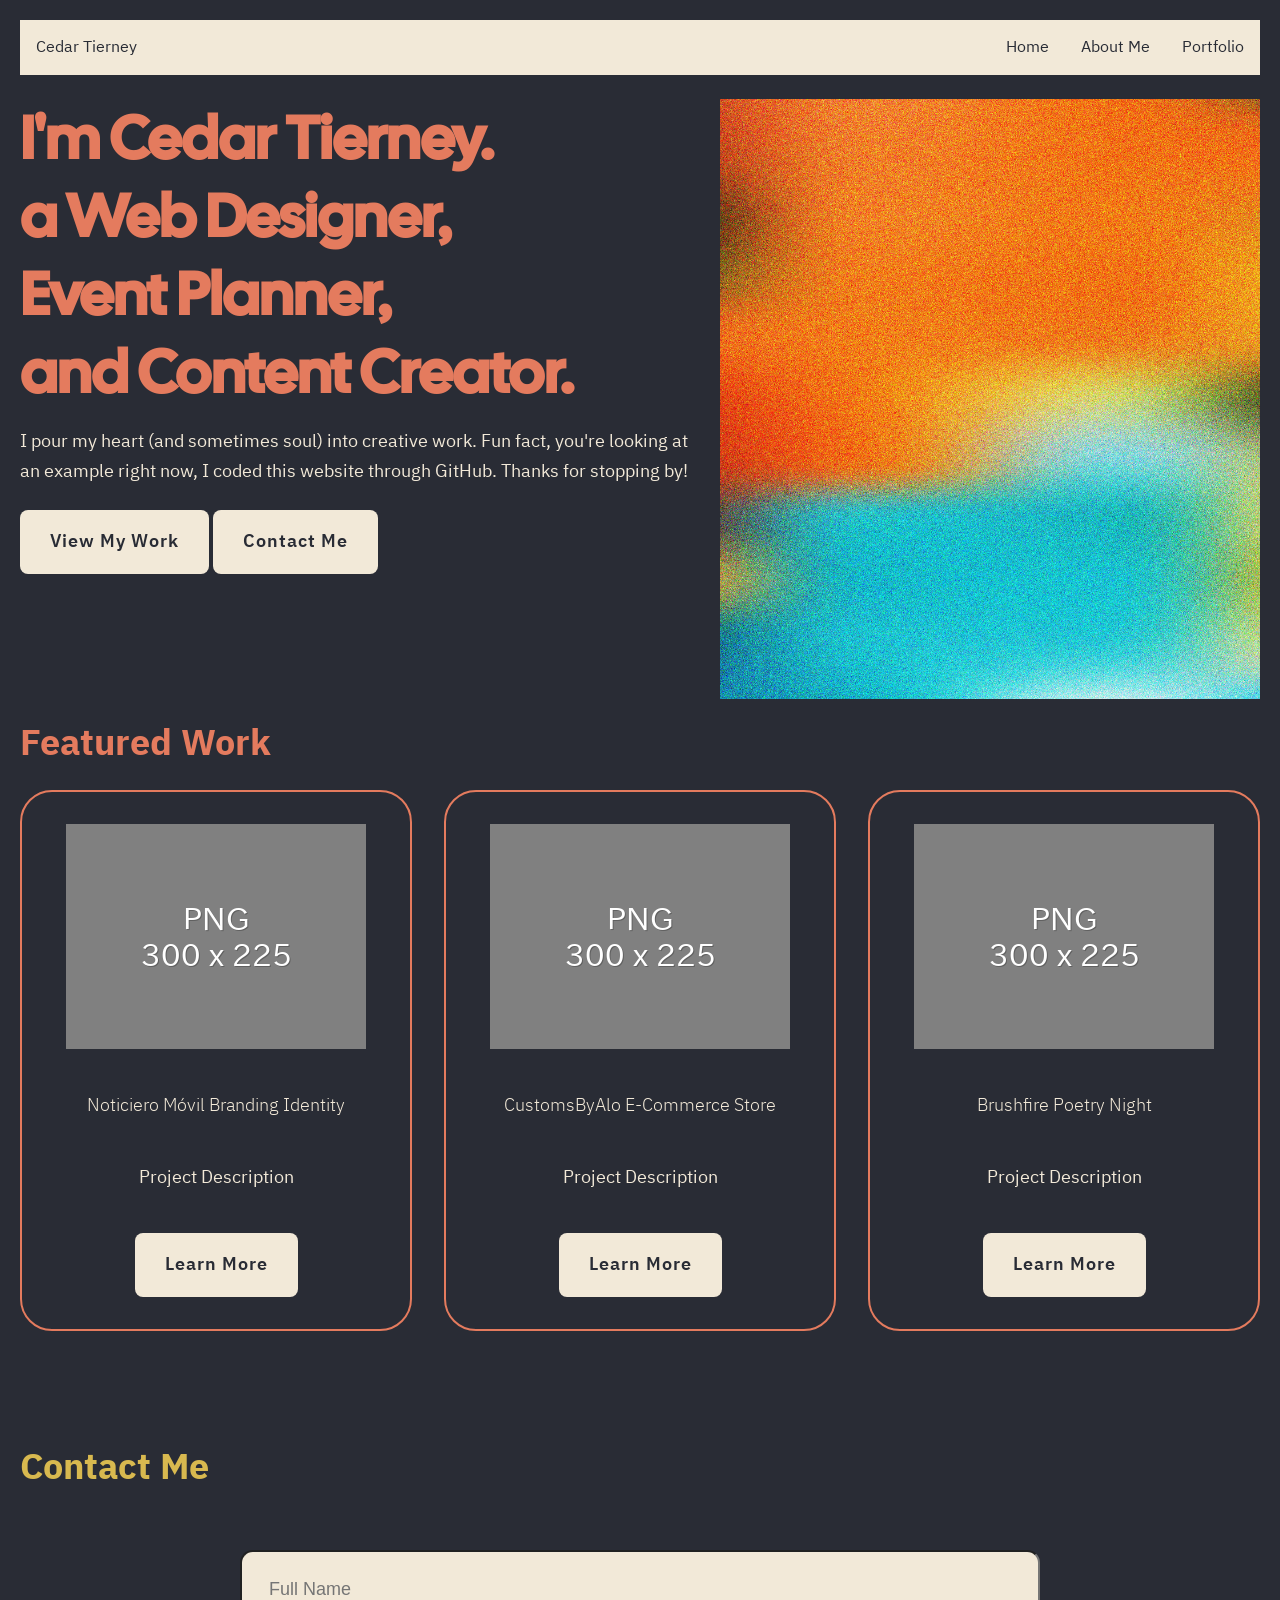
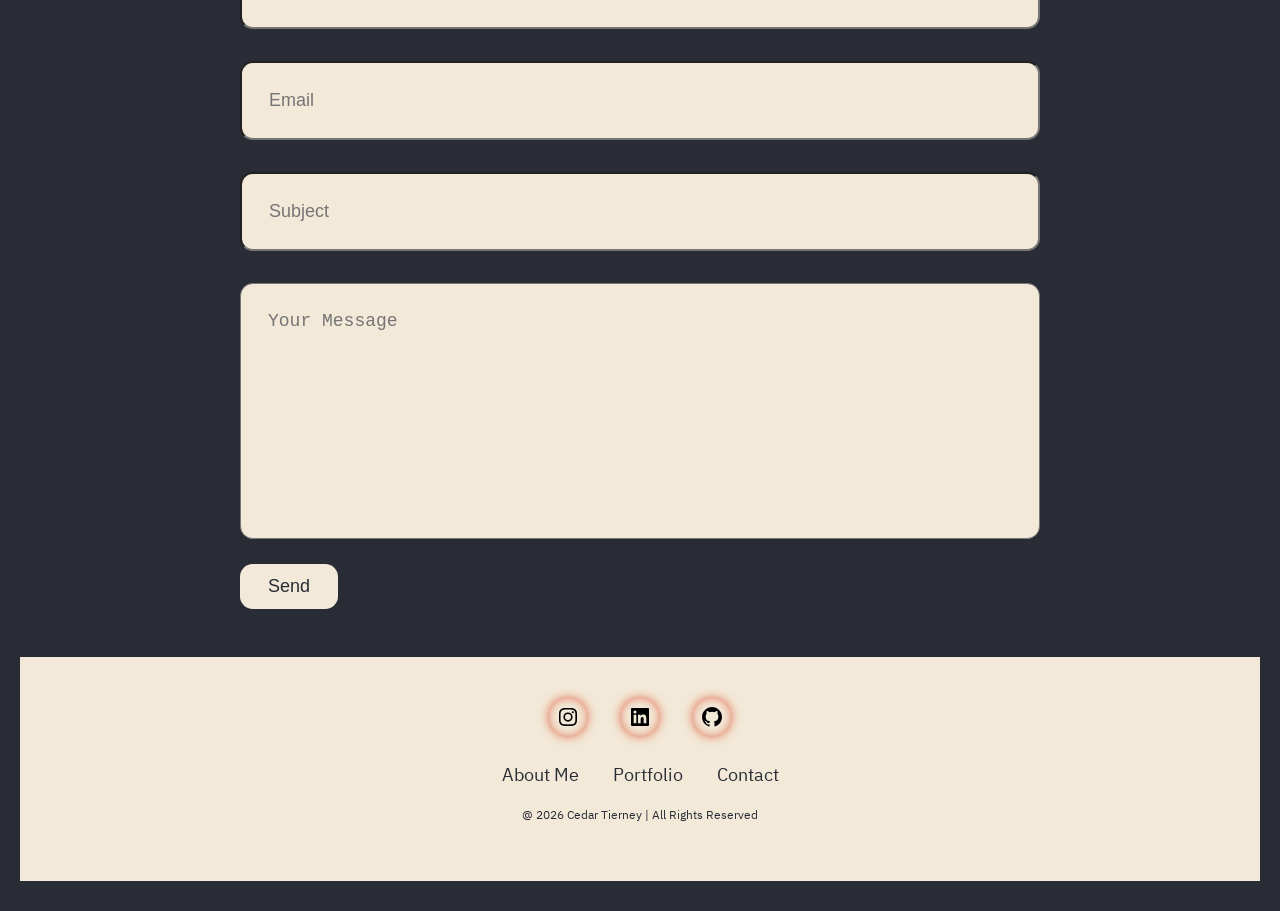
==== commit fdd90a1a: "Update index.html" ====
--- a/index.html
+++ b/index.html
@@ -117,9 +117,6 @@
                  <li>
                     <a href="#contact-form">Contact</a>
                 </li> 
-                 <li>
-                    <a href="#">Privacy Policy</a>
-                </li> 
             </ul>    
 
             <p class="copyright">@ 2026 Cedar Tierney | All Rights Reserved</p>    
--- a/style.css
+++ b/style.css
@@ -1,4 +1,4 @@
-/* Base page styles */
+/* base */
 html {
   background-color: #292C35;
 }
@@ -9,7 +9,7 @@
   font-style: normal;
 }
 
-/* Headings */
+/* headings */
 
 h1 {
   font-family: "Cal Sans", sans-serif;
@@ -37,7 +37,7 @@
   color: #f2e9d8;
 }
 
-/* Paragraphs */
+/* paragraphs */
 p {
     color: #f2e9d8;
     font-size: 18px;
@@ -214,7 +214,7 @@
 .contact-form h2{
   text-align: left;
   margin-top: 3em;
-  margin-botton: 1em;
+  margin-bottom: 1em;
   font-size: 36px;
 }
 
@@ -222,7 +222,7 @@
   max-width: 50em;
   margin: 1rem auto;
   text-align: left;
-  margin-botton: 3em;
+  margin-bottom: 3em;
 }
 
 .contact-form form .input-box{
@@ -250,7 +250,6 @@
     border-radius: 0.8rem;
     background-color: #f2e9d8;
     color: #292c35;
-    font: IBM Plex Sans Thai Looped;
     font-size: 18px;
     cursor: pointer;
 }
@@ -377,6 +376,7 @@
   flex-direction: column;
   gap: 28px;
   padding: 64px 48px;
+  margin-bottom: 48px;
   background: #292c35;
   border-block: 2px solid #292c35;
   color: #f2e9d8;
@@ -395,29 +395,13 @@
   gap: 8px;
 }
 
-.portfolio-eyebrow {
-  margin: 0;
-  color: #d8b94f;
-  font-size: 13px;
-  font-weight: 700;
-  letter-spacing: 0.1em;
-  text-transform: uppercase;
-}
-
-.portfolio-heading h2 {
-  margin: 0;
-  font-family: "Cal Sans", sans-serif;
-  color: #e47b5e; 
-  font-size: clamp(30px, 4.5vw, 44px);
-  line-height: 1.1;
-}
-
 /* filter buttons */
 
 .portfolio-filters {
   display: flex;
   flex-wrap: wrap;
   gap: 10px;
+  margin-bottom: 48px;
 }
 
 .portfolio-filters button {
@@ -425,16 +409,16 @@
   padding: 0 18px;
   border: 2px solid #141414;
   border-radius: 999px;
-  background: #fff;
-  color: #141414;
+  background: #f2e9d8;
+  color: #292c35;
   font: inherit;
   font-weight: 700;
   cursor: pointer;
 }
 
 .portfolio-filters button[aria-pressed="true"] {
-  background: #141414;
-  color: #fff;
+  background: #e47b5e;
+  color: #292c35;
 }
 
 .portfolio-filters button:focus-visible,
@@ -453,6 +437,7 @@
 
 .portfolio-card {
   min-width: 0;
+  transition: 0.3s ease-in-out;
 }
 
 .portfolio-card a {
@@ -460,7 +445,9 @@
   height: 100%;
   flex-direction: column;
   gap: 12px;
+  margin-bottom: 48px;
   color: inherit;
+  transition: 0.3s ease;
   text-decoration: none;
 }
 
@@ -475,7 +462,6 @@
   background: #e0e0dc;
   color: #4a4a4a;
   text-align: center;
-  transition: transform 0.15s ease, box-shadow 0.15s ease;
 }
 
 .portfolio-thumb img {
@@ -486,9 +472,12 @@
 
 .portfolio-card a:hover .portfolio-thumb,
 .portfolio-card a:focus-visible .portfolio-thumb {
-  transform: translate(-3px, -3px);
+  transition: 0.3s ease-in-out;
   border-style: solid;
-  box-shadow: 6px 6px 0 #141414;
+}
+
+.portfolio-card:hover {
+  transform: translateY(-10px) scale(1.02);
 }
 
 .portfolio-card h3 {
@@ -498,7 +487,7 @@
 }
 
 .portfolio-card-meta {
-  color: #4a4a4a;
+  color: #f2e9d8;
 }
 
 @media (max-width: 600px) {
@@ -513,7 +502,51 @@
   }
 }
 
- 
+/*photo for aboutme.html page*/
+
+.about-content {
+  display: grid;
+  grid-template-columns: minmax(0, 540px) minmax(0, 1fr);
+  align-items: center;
+  gap: clamp(24px, 5vw, 64px);
+}
+
+.about-profile-image-box {
+  grid-column: 1;
+  width: 100%;
+  max-width: 540px;
+  justify-self: center;
+  margin-bottom: 48px;
+}
+
+.about-profile-image-box img {
+  display: block;
+  width: 100%;
+  height: 600px;
+  object-fit: cover;
+}
+
+.about-content > p {
+  grid-column: 2;
+  margin: 0;
+  font-size: 30px;
+}
+
+@media (max-width: 767px) {
+  .about-content {
+    grid-template-columns: minmax(0, 1fr);
+  }
+
+  .about-profile-image-box,
+  .about-content > p {
+    grid-column: 1;
+  }
+
+  .about-profile-image-box img {
+    height: auto;
+    max-height: 600px;
+  }
+}
 
 
  
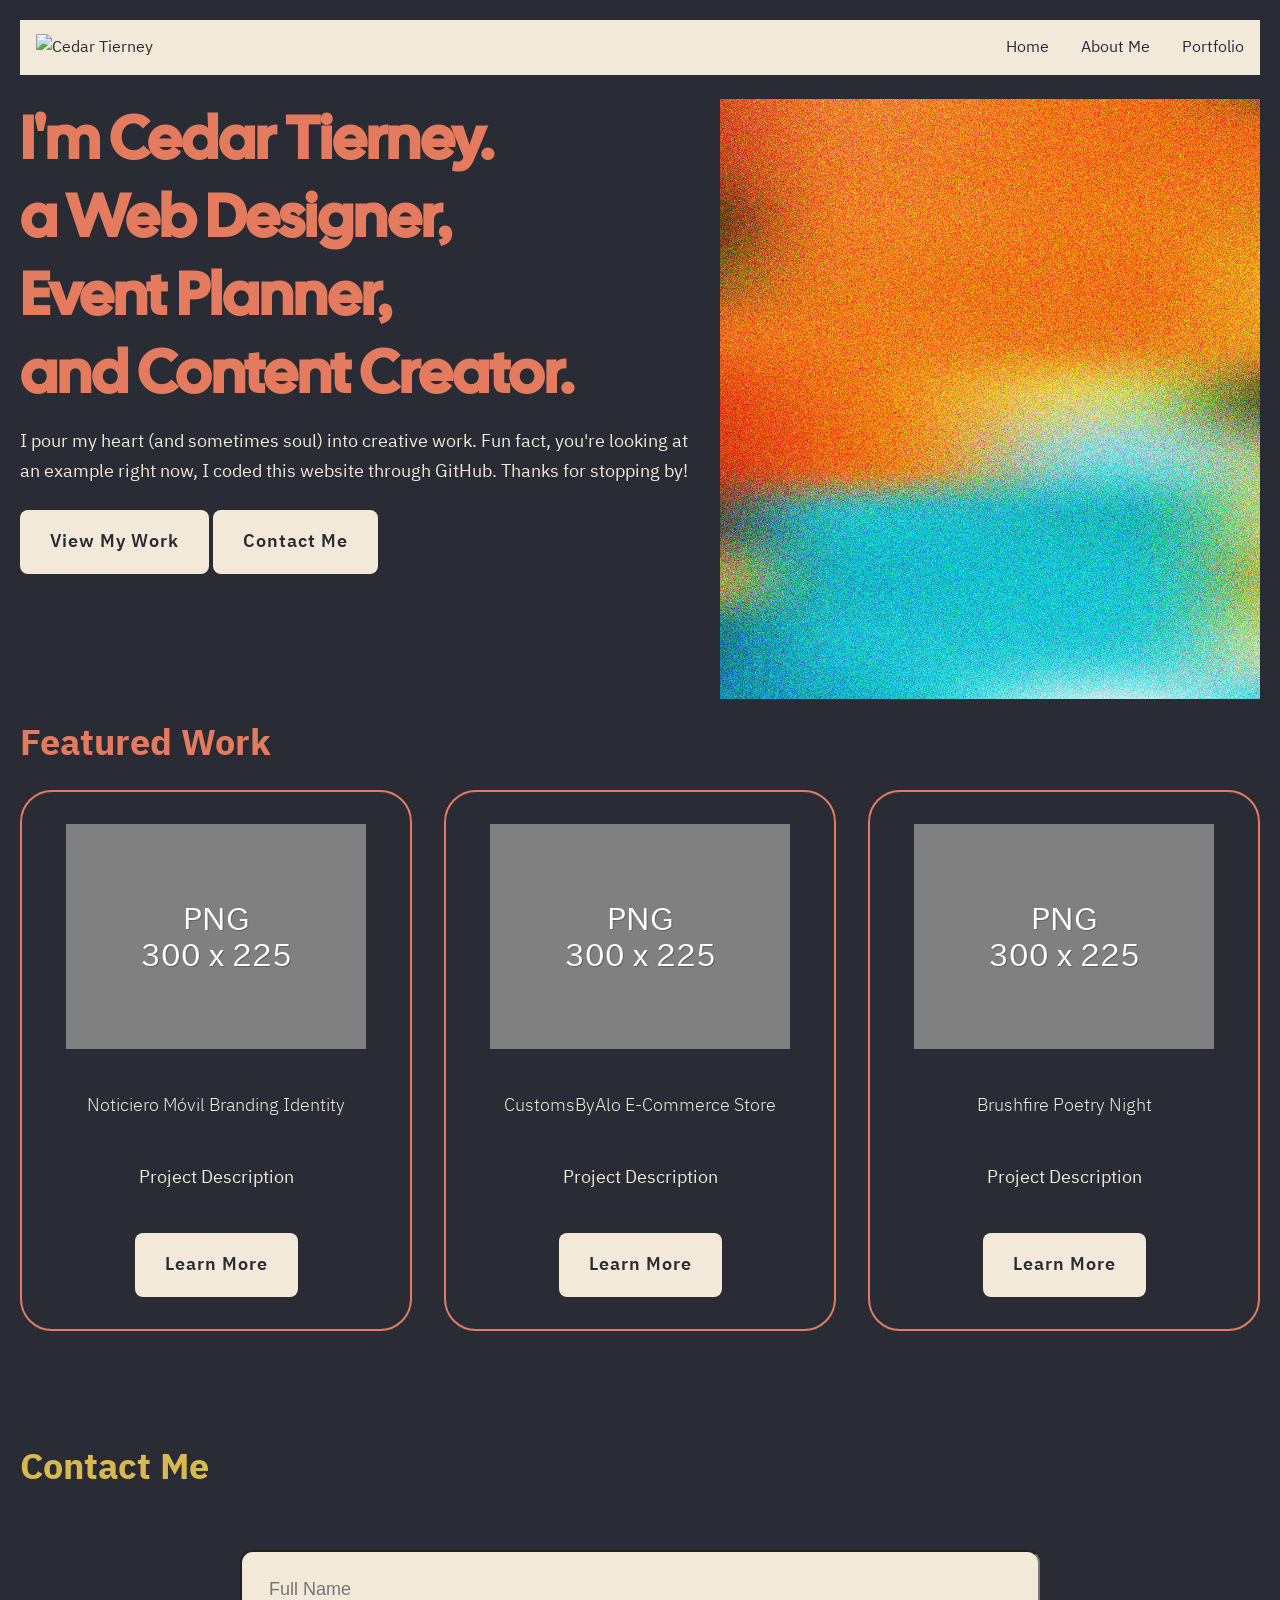
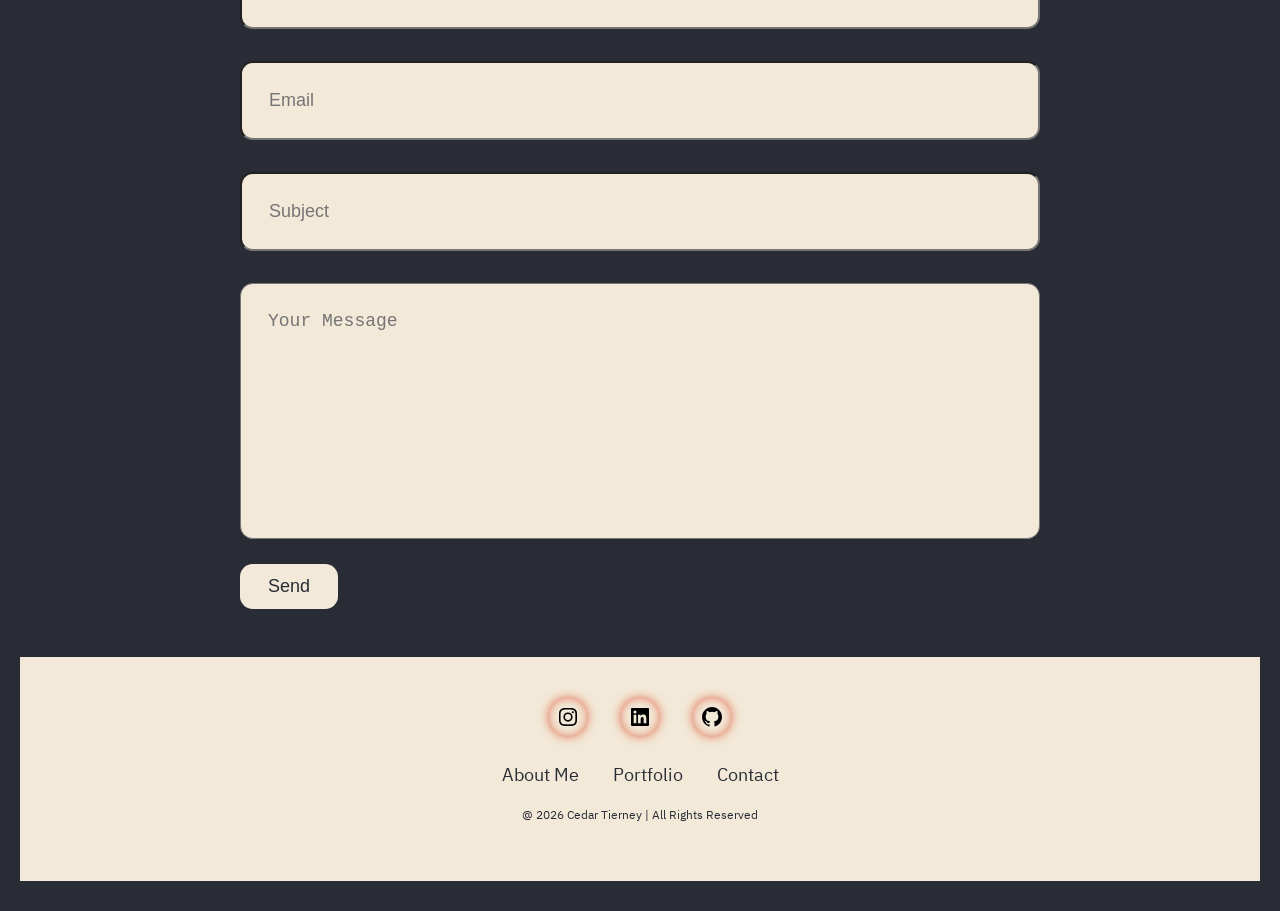
==== commit 63c190a5: "Update navigation bar with logo link" ====
--- a/index.html
+++ b/index.html
@@ -14,7 +14,9 @@
 <!--nav bar-->
     
     <nav aria-label="Main navigation">
-        <span class="nav-brand">Cedar Tierney</span>
+        <a href="index.html" class="nav-brand">
+            <img src="images/logo.png" alt="Cedar Tierney">
+        </a>    
         <ul>
             <li><a href="#about">Home</a></li>
             <li><a href="aboutme.html">About Me</a></li>
--- a/style.css
+++ b/style.css
@@ -548,9 +548,99 @@
   }
 }
 
-
+/*career timeline for aboutme.html*/
+
+.timeline-section {
+  background: #292c35;
+  padding: 100px 15px;
+}
+
+.timeline-section h2 {
+  margin-botton: 5rem;
+}
+
+.timeline-items {
+  max-width: 1000px;
+  margin: auto;
+  display: flex;
+  flex-wrap: wrap;
+  position: relative;
+}
+
+.timeline-items::before {
+  content: '';
+  position: absolute;
+  width: 5px;
+  height: 100%;
+  background-color: #292c35;
+  left: calc(50% - 1px);
+}
+
+.timeline-item{
+  margin-bottom: 40px;
+  width: 100%;
+  position: relative;
+}
+
+.timeline-item:last-child{
+  margin-bottom: 0;
+}
+
+.timeline-item:nth-child(odd){
+  padding-right: calc(50% + 30px);
+  text-align: right;
+}
+
+.timeline-item:nth-child(even){
+  padding-left: calc(50% + 30px);
+}
  
- 
+.timeline-dot{
+  height: 21px;
+  width: 21px;
+  background-color: #667c66;
+  position: absolute;
+  left: calc(50% - 8px);
+  border-radius: 50%;
+  top: 10px;
+}
+
+.timeline-date{
+  font-size: 20px;
+  font-weight: 700;
+  color: #f2e9d8;
+  margin: 6px 0 15px;
+}
+
+.timeline-content{
+  background-color: #f2e9d8;
+  border: 2px solid #e47b5e;
+  padding: 30px;
+  margin-bottom: 2em;
+  border-radius: 1em;
+  cursor: pointer;
+  transition: 0.4s ease-in-out;
+}
+
+.timeline-content: hover{
+  transform: scale (1.05);
+}
+
+.timeline-content h3{
+  font-size: 20px;
+  color: #e47b5e;
+  margin: 0 0 10px;
+  text-transform: capitalize;
+  font-weight: 700;
+}
+
+.timeline-content p{
+  color: #292c35;
+  font-size: 16px;
+  font-weight: 500;
+  line-height: 22px;
+}
+  
 
  
  
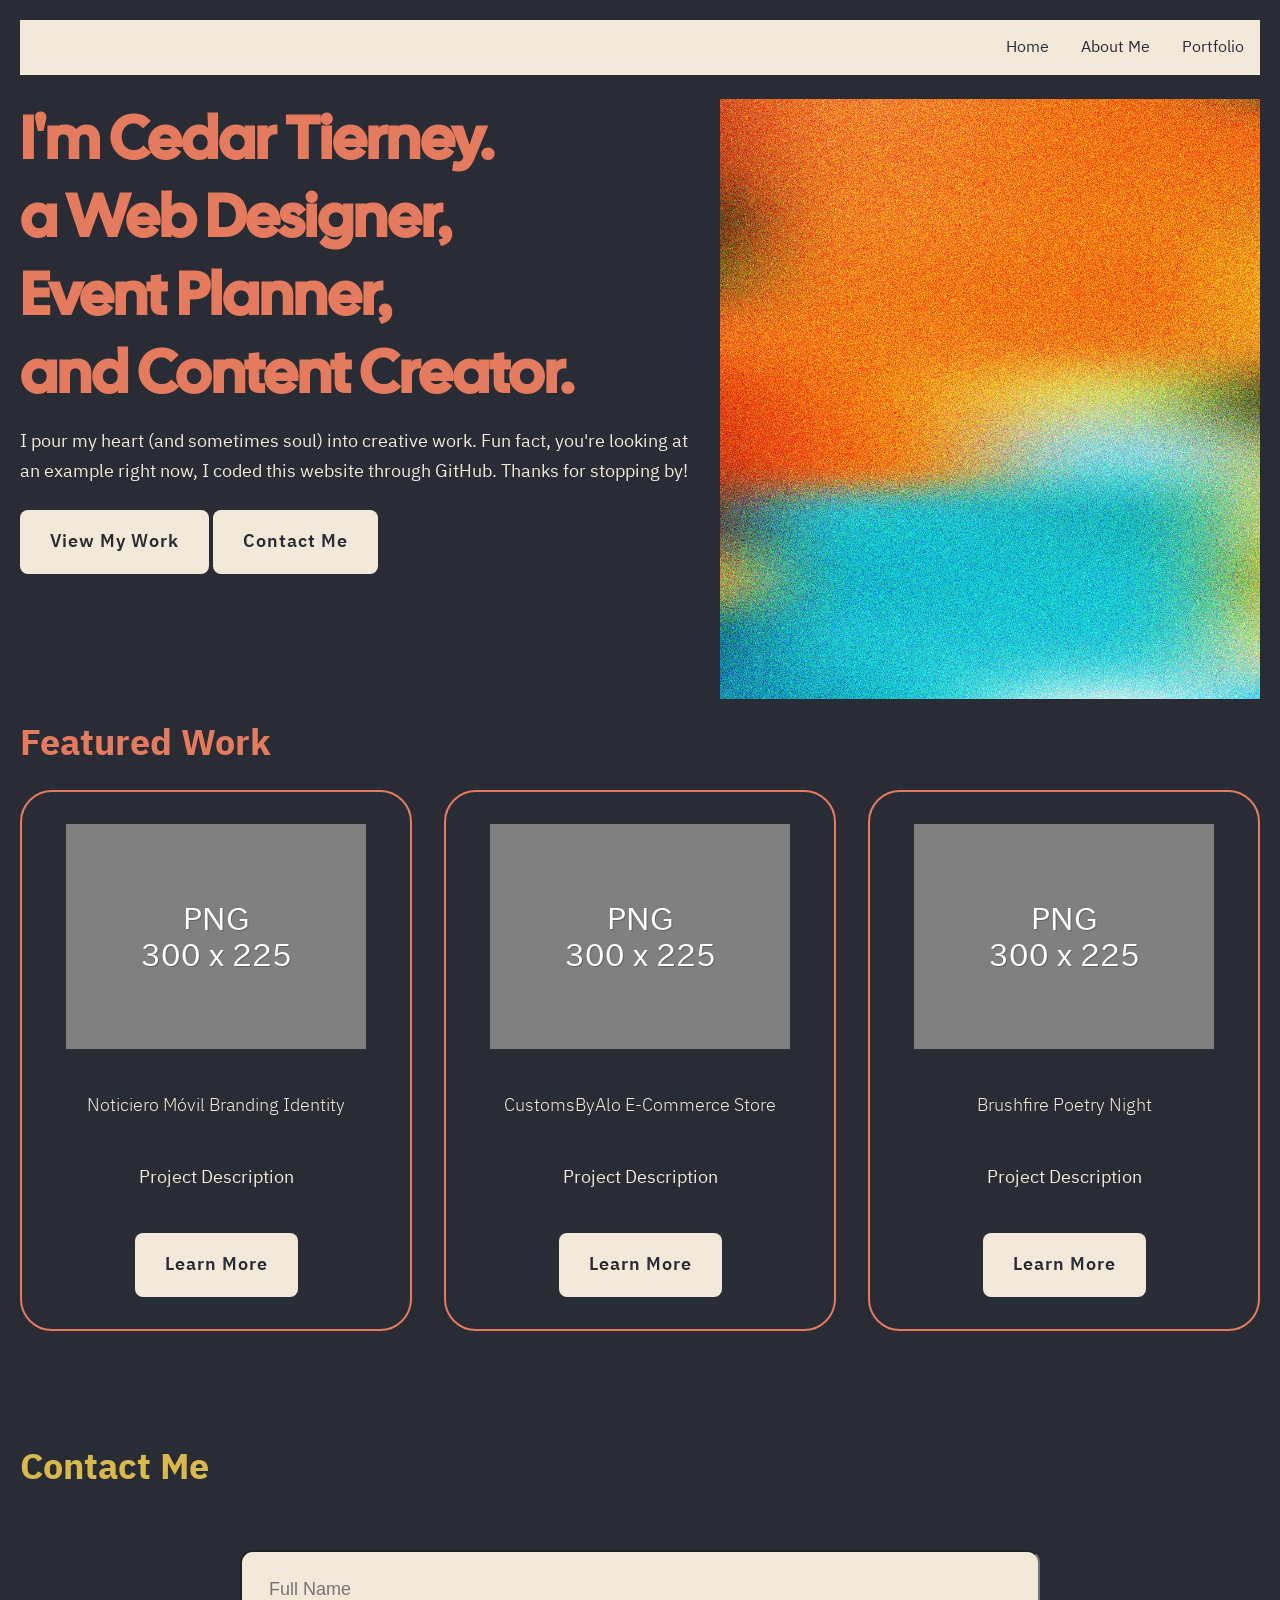
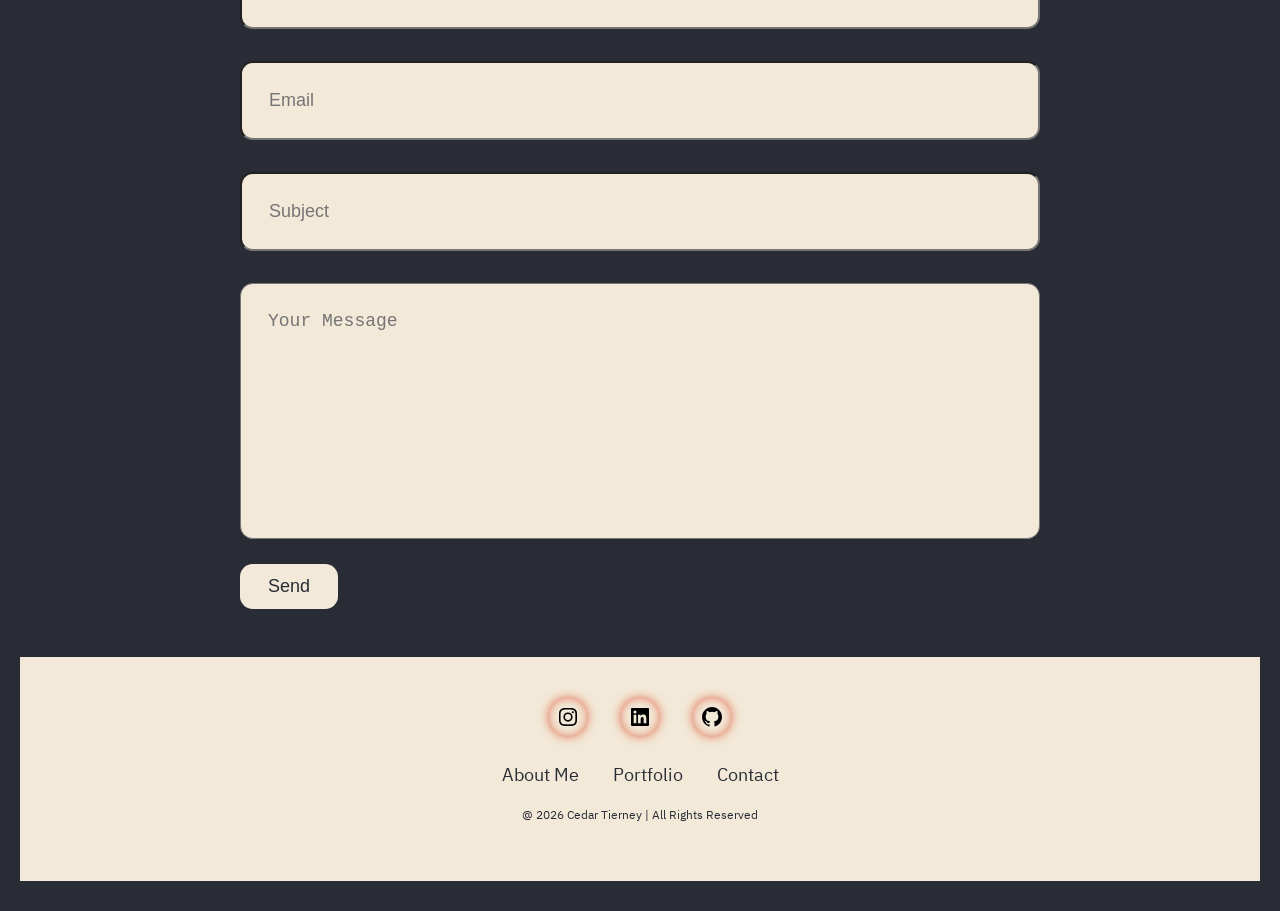
==== commit f018a10e: "Change logo image format from PNG to SVG" ====
--- a/index.html
+++ b/index.html
@@ -15,7 +15,7 @@
     
     <nav aria-label="Main navigation">
         <a href="index.html" class="nav-brand">
-            <img src="images/logo.png" alt="Cedar Tierney">
+            <img src="images/logo.svg" alt="Cedar Tierney">
         </a>    
         <ul>
             <li><a href="#about">Home</a></li>
